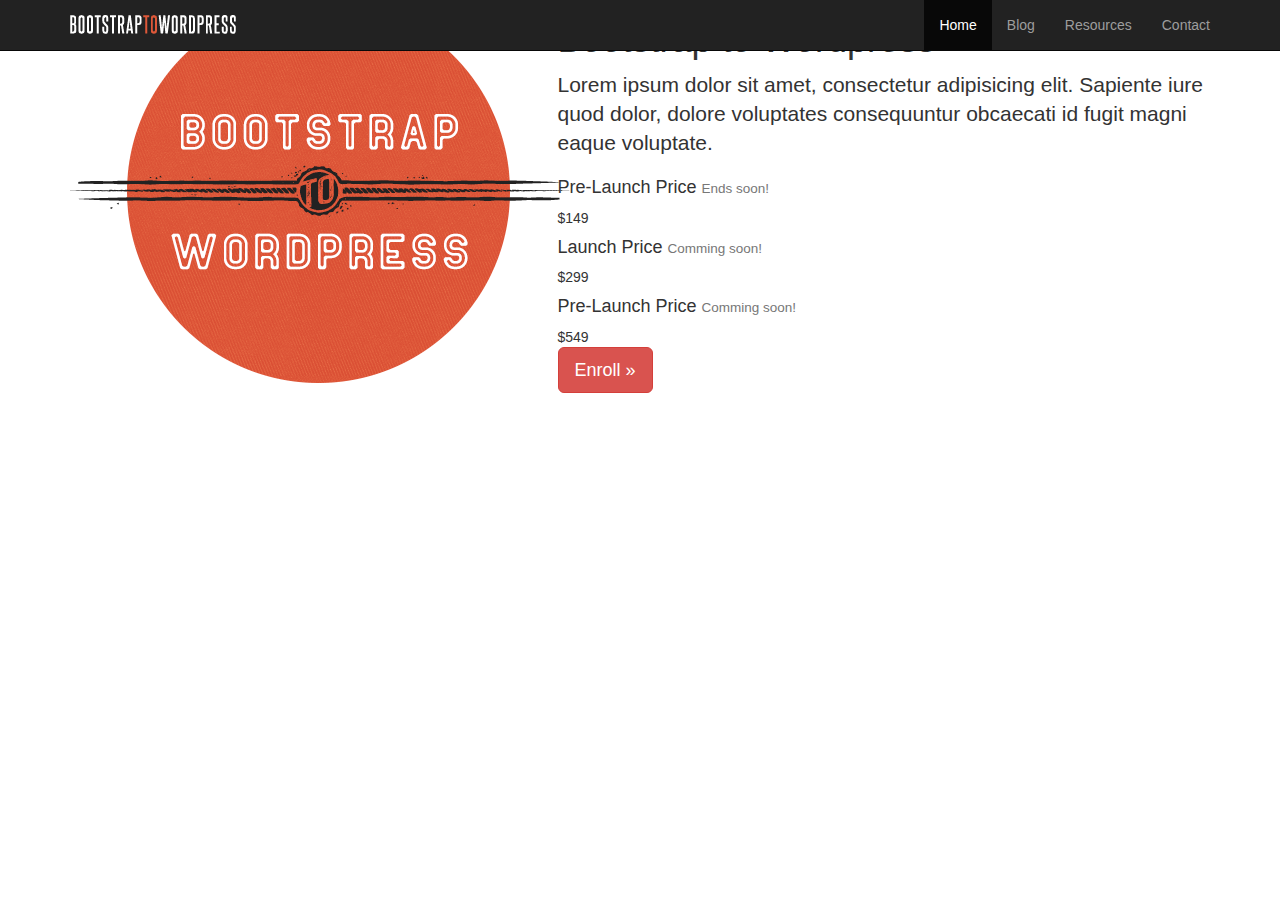
==== index.html @ 66c3378d "First Commit" ====
<!DOCTYPE html>
	<head>
		<meta http-equiv="Content-Type" content="text/html; charset=UTF-8">
		<meta name="viewport" content="width=device-width, initial-scale=1">
		<meta name="description" content="">
		<meta name="author" content="">
		<meta name="icon" href="assets/img/favicon.ico">
		<title>Bootstrap to wordpress</title>
		<link rel="stylesheet" href="assets/css/font-awesome/css/font-awesome.min.css">
		<link href="https://fonts.googleapis.com/css?family=Raleway:400,700" rel="stylesheet"> 
		<link rel="stylesheet" href="assets/css/bootstrap.min.css">
	</head>	
	<body>
		<header class="site-header" role="banner">
			<!-- NAVBAR -->
			<div class="navbar-wrapper">
				<div class="navbar navbar-inverse navbar-fixed-top" role="navigation">
					<div class="container">
						<div class="navbar-header">
							<button type="button" class="navbar-toggle" data-toggle="collapse" data-target=".navbar-collapse">
								<span class="sr-only">Toggle navigation</span>
								<span class="icon-bar"></span>
								<span class="icon-bar"></span>
								<span class="icon-bar"></span>
							</button>
							<a href="/" class="navbar-brand"><img src="assets/img/logo.png" alt="Bootstrap to WordPress"></a>
						</div>
						<div class="navbar-collapse collapse">
							<ul class="nav navbar-nav navbar-right">
								<li class="active"><a href="/">Home</a></li>
								<li><a href="/">Blog</a></li>
								<li><a href="/">Resources</a></li>
								<li><a href="/">Contact</a></li>
							</ul>
						</div>
					</div>	
				</div> 
			</div>

		</header>
		<!-- HERO -->
		<section id="hero">
			<article>
				<div class="container clearfix">
					<div class="row">
						<div class="col-sm-5">
							<img src="assets/img/logo-badge.png" alt="Bootstrap to Wordpress" class="logo">
						</div>
						<div class="col-sm-7 hero-text">
							<h1>Bootstrap to Wordpress</h1>
							<p class="lead">Lorem ipsum dolor sit amet, consectetur adipisicing elit. Sapiente iure quod dolor, dolore voluptates consequuntur obcaecati id fugit magni eaque voluptate.</p>
							<div id="price-timeline">
								<div class="price active">
									<h4>Pre-Launch Price <small>Ends soon!</small></h4>
									<span>$149</span>
								</div>	
								<div class="price">
									<h4>Launch Price <small>Comming soon!</small></h4>
									<span>$299</span>
								</div>
								<div class="price">
									<h4>Pre-Launch Price <small>Comming soon!</small></h4>
									<span>$549</span>
								</div>
							</div> <!-- PRICE TIMELINE -->
							<p><a href="/" class="btn btn-lg btn-danger" role="button">Enroll &raquo;</a></p>
						</div>
					</div>
				</div>
			</article>

		</section>

		<!-- OPT IN -->
		<section>

		</section>

		<!-- BOOST YOUR INCOME -->
		<section>

		</section>

		<!-- WHO BENEFITS -->
		<section>

		</section>

		<!-- COURSE FEATURES -->
		<section>

		</section>

		<!-- PROJECT FEATURES -->
		<section>

		</section>

		<!-- VIDEO FEATURETTE -->
		<section>

		</section>

		<!-- INSTRUCTOR -->
		<section>

		</section>

		<!-- TESTIMONIALS -->
		<section>

		</section>

		<!-- SIGN UP SECTION -->
		<section>

		</section>

		<!-- FOOTER
		 -->
		<footer>

		</footer>

		<!-- MODAL -->

		<div>
			
		</div>

		<!-- BOOTSTRAP JS -->
		<script
			  src="https://code.jquery.com/jquery-3.1.1.min.js"
			  integrity="sha256-hVVnYaiADRTO2PzUGmuLJr8BLUSjGIZsDYGmIJLv2b8="
			  crossorigin="anonymous"></script>
		<script src="/assets/js/bootstrap.min.js"></script>

	</body>
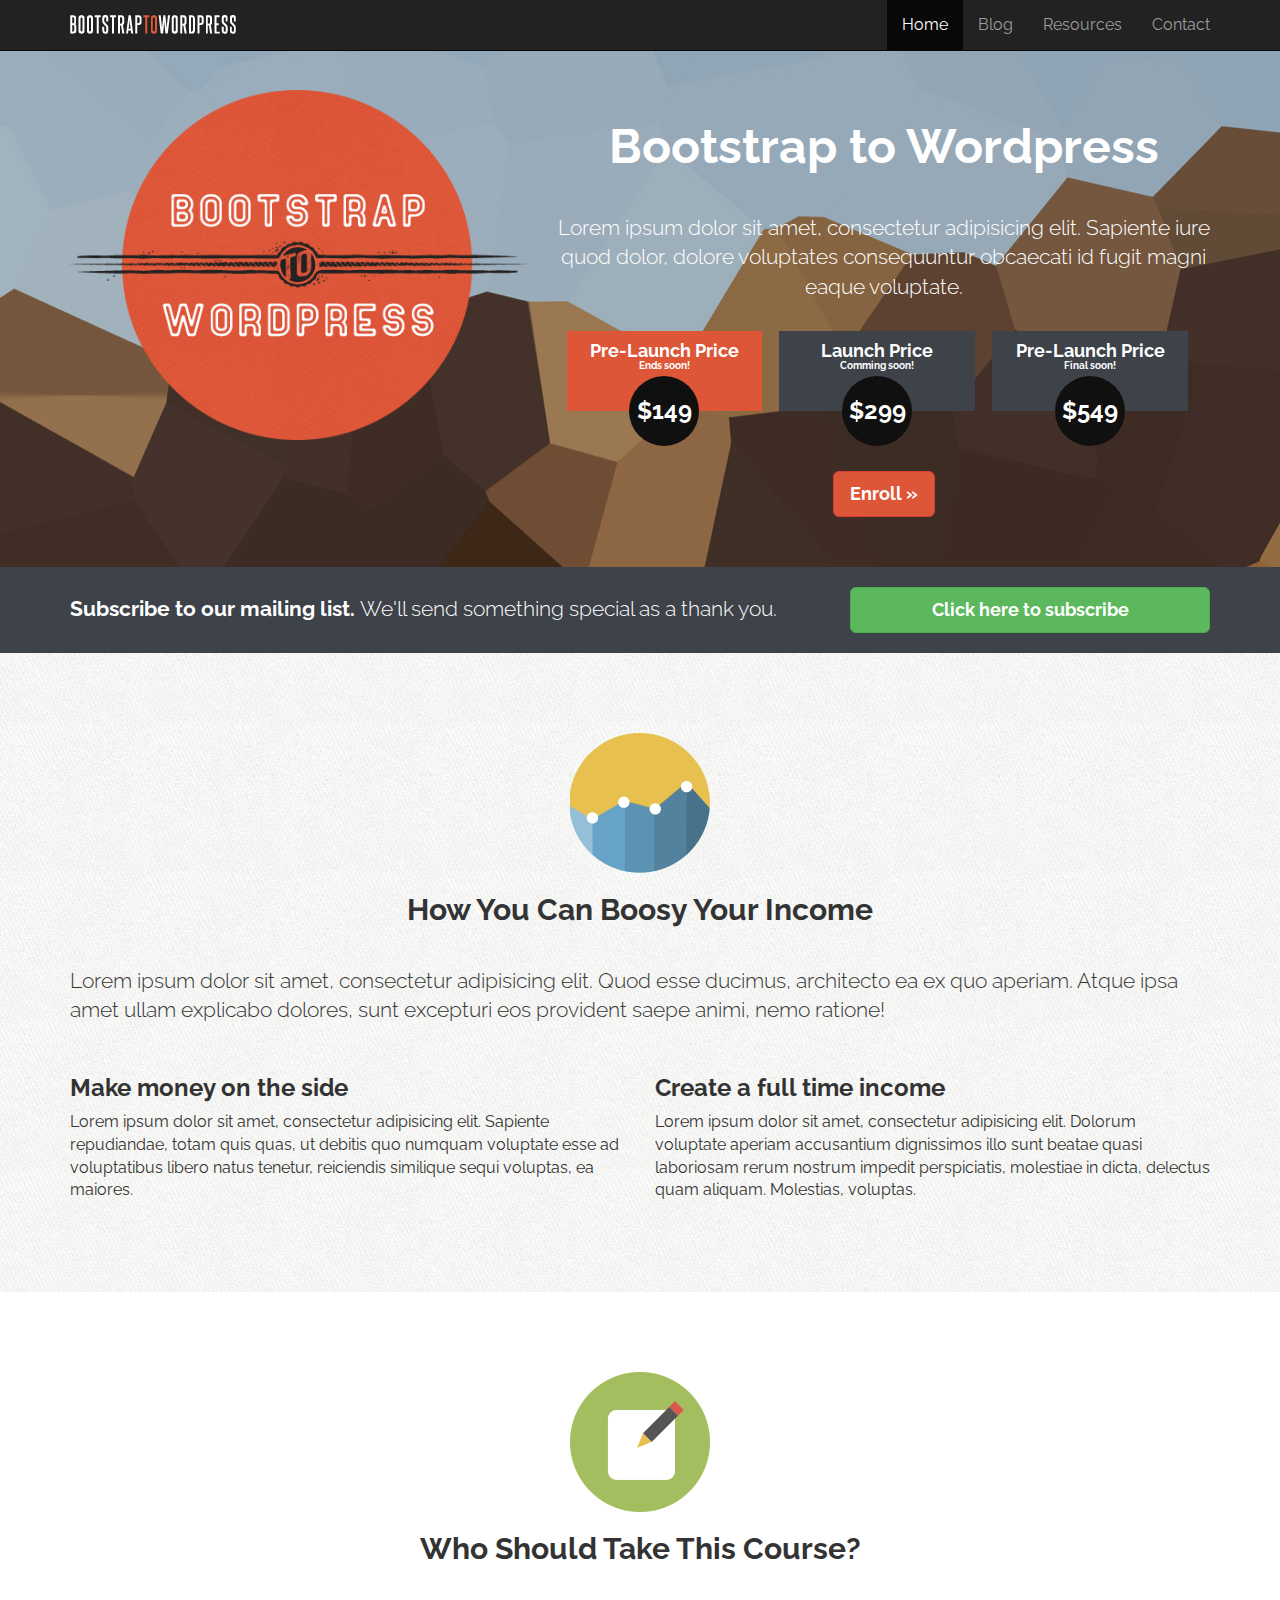
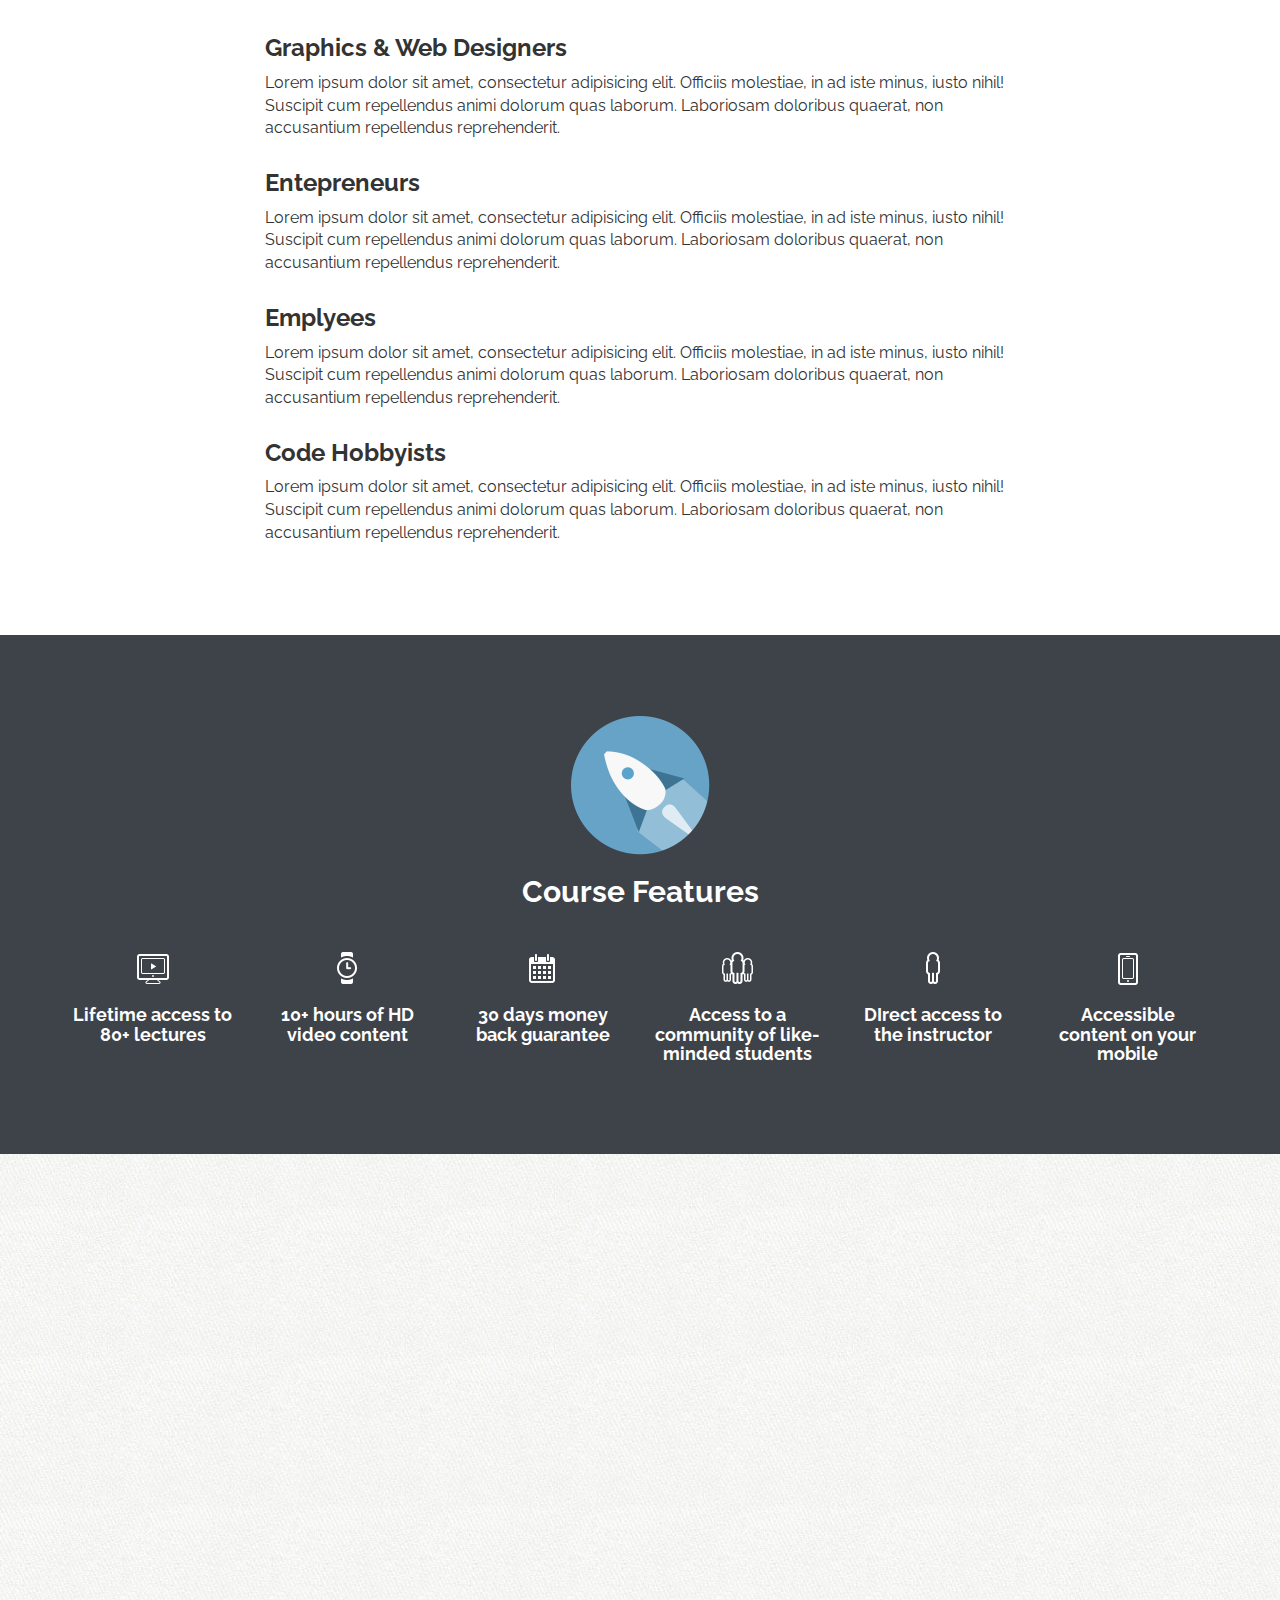
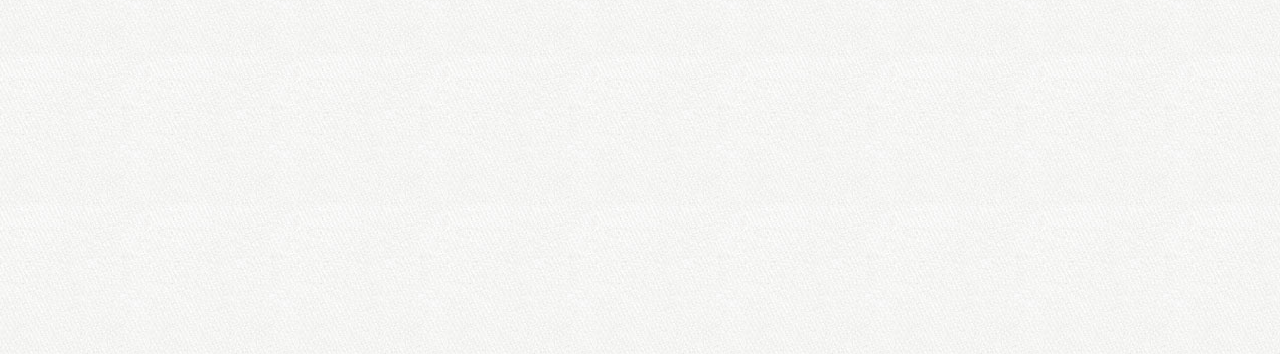
==== commit 55aea2d7: "initial commit" ====
--- a/index.html
+++ b/index.html
@@ -9,6 +9,7 @@
 		<link rel="stylesheet" href="assets/css/font-awesome/css/font-awesome.min.css">
 		<link href="https://fonts.googleapis.com/css?family=Raleway:400,700" rel="stylesheet"> 
 		<link rel="stylesheet" href="assets/css/bootstrap.min.css">
+		<link rel="stylesheet" href="assets/css/styles.css">
 	</head>	
 	<body>
 		<header class="site-header" role="banner">
@@ -39,7 +40,7 @@
 
 		</header>
 		<!-- HERO -->
-		<section id="hero">
+		<section id="hero" data-type="background" data-speed="5">
 			<article>
 				<div class="container clearfix">
 					<div class="row">
@@ -59,7 +60,7 @@
 									<span>$299</span>
 								</div>
 								<div class="price">
-									<h4>Pre-Launch Price <small>Comming soon!</small></h4>
+									<h4>Pre-Launch Price <small>Final soon!</small></h4>
 									<span>$549</span>
 								</div>
 							</div> <!-- PRICE TIMELINE -->
@@ -72,23 +73,101 @@
 		</section>
 
 		<!-- OPT IN -->
-		<section>
-
+		<section id="optin">
+			<div class="container">
+				<div class="row">
+					<div class="col-sm-8">
+						<p class="lead"><strong>Subscribe to our mailing list. </strong>We'll send something special as a thank you.</p>
+					</div>
+					<div class="col-sm-4">
+						<button class="btn btn-success btn-lg btn-block" data-toggle="modal" data-target="#myModal">Click here to subscribe</button>
+					</div>
+				</div>
+			</div>
 		</section>
 
 		<!-- BOOST YOUR INCOME -->
-		<section>
-
+		<section id="boost-income">
+			<div class="container">
+				<div class="section-header">
+					<img src="/assets/img/icon-boost.png" alt="Chart">
+					<h2>How You Can Boosy Your Income</h2>
+				</div> <!-- end of section header -->
+				<p class="lead">Lorem ipsum dolor sit amet, consectetur adipisicing elit. Quod esse ducimus, architecto ea ex quo aperiam. Atque ipsa amet ullam explicabo dolores, sunt excepturi eos provident saepe animi, nemo ratione!</p>
+				<div class="row">
+					<div class="col-sm-6">
+						<h3>Make money on the side</h3>
+						<p>Lorem ipsum dolor sit amet, consectetur adipisicing elit. Sapiente repudiandae, totam quis quas, ut debitis quo numquam voluptate esse ad voluptatibus libero natus tenetur, reiciendis similique sequi voluptas, ea maiores.</p>
+					</div>
+					<div class="col-sm-6">
+						<h3>Create a full time income</h3>
+						<p>Lorem ipsum dolor sit amet, consectetur adipisicing elit. Dolorum voluptate aperiam accusantium dignissimos illo sunt beatae quasi laboriosam rerum nostrum impedit perspiciatis, molestiae in dicta, delectus quam aliquam. Molestias, voluptas.</p>
+					</div>
+				</div>
+			</div> <!-- end of container -->
 		</section>
 
 		<!-- WHO BENEFITS -->
-		<section>
-
+		<section id="who-benefits">
+			<div class="container">
+				<div class="section-header">
+					<img src="/assets/img/icon-pad.png" alt="Pad and pencil">
+					<h2>Who Should Take This Course?</h2>
+				</div> <!-- section header -->
+				<div class="row">
+					<div class="col-sm-8 col-sm-offset-2">
+						<h3>Graphics &amp; Web Designers</h3>
+						<p>Lorem ipsum dolor sit amet, consectetur adipisicing elit. Officiis molestiae, in ad iste minus, iusto nihil! Suscipit cum repellendus animi dolorum quas laborum. Laboriosam doloribus quaerat, non accusantium repellendus reprehenderit.</p>
+
+						<h3>Entepreneurs</h3>
+						<p>Lorem ipsum dolor sit amet, consectetur adipisicing elit. Officiis molestiae, in ad iste minus, iusto nihil! Suscipit cum repellendus animi dolorum quas laborum. Laboriosam doloribus quaerat, non accusantium repellendus reprehenderit.</p>
+
+						<h3>Emplyees</h3>
+						<p>Lorem ipsum dolor sit amet, consectetur adipisicing elit. Officiis molestiae, in ad iste minus, iusto nihil! Suscipit cum repellendus animi dolorum quas laborum. Laboriosam doloribus quaerat, non accusantium repellendus reprehenderit.</p>
+
+						<h3>Code Hobbyists</h3>
+						<p>Lorem ipsum dolor sit amet, consectetur adipisicing elit. Officiis molestiae, in ad iste minus, iusto nihil! Suscipit cum repellendus animi dolorum quas laborum. Laboriosam doloribus quaerat, non accusantium repellendus reprehenderit.</p>
+					</div>
+				</div>
+
+			</div>
 		</section>
 
 		<!-- COURSE FEATURES -->
-		<section>
-
+		<section id="course-features">
+			<div class="container">
+				<div class="section-header">
+					<img src="/assets/img/icon-rocket.png" alt="Rocket">
+					<h2>Course Features</h2>
+				</div> <!-- end of section header -->
+				<div class="row">
+					<div class="col-sm-2">
+						<i class="ci ci-computer"></i>
+						<h4>Lifetime access to 80+ lectures</h4>
+					</div>
+					<div class="col-sm-2">
+						<i class="ci ci-watch"></i>
+						<h4>10+ hours of HD video content</h4>
+					</div>
+					<div class="col-sm-2">
+						<i class="ci ci-calendar"></i>
+						<h4>30 days money back guarantee</h4>
+					</div>
+					<div class="col-sm-2">
+						<i class="ci ci-community"></i>
+						<h4>Access to a community of like-minded students</h4>
+					</div>
+					<div class="col-sm-2">
+						<i class="ci ci-instructor"></i>
+						<h4>DIrect access to the instructor</h4>
+					</div>
+					<div class="col-sm-2">
+						<i class="ci ci-device"></i>
+						<h4>Accessible content on your mobile</h4>
+					</div>
+				</div>
+			</div>
+			
 		</section>
 
 		<!-- PROJECT FEATURES -->
@@ -124,7 +203,27 @@
 
 		<!-- MODAL -->
 
-		<div>
+		<div class="modal fade" id="myModal">
+			<div class="modal-dialog">
+				<div class="modal-content">
+					<div class="modal-header">
+						<button class="close" type="button" data-dismiss="modal"><span aria-hidden="true">&times;</span><span class="sr-only">Close</span></button>
+						<h4 class="modal-title" id="myModalLabel"><i class="fa fa-envelope"></i> Subscribe to our Mailing List</h4>
+					</div>
+					<div class="modal-body">
+						<p>Lorem ipsum dolor sit amet, consectetur adipisicing elit. Suscipit, sapiente est nulla libero, explicabo tenetur omnis nihil voluptate molestiae recusandae culpa voluptas maxime quae reiciendis tempora! <em>Est dolor et optio.</em></p>
+						<form role="form" class="form-inline">
+							<div class="form-group">
+								<label for="subscribe-name" class="sr-only">Your first name</label>
+								<input type="text" class="form-control" id="subscribe-name" placeholder="Your first name">
+								<label for="subscribe-email" class="sr-only">Your email address</label>
+								<input type="text" class="form-control" id="subscribe-name" placeholder="Your email address">
+							</div>
+							<input type="submit" class="btn btn-danger" value="S  ubscribe!">
+						</form>
+					</div>
+				</div>
+			</div>
 			
 		</div>
 
@@ -134,5 +233,6 @@
 			  integrity="sha256-hVVnYaiADRTO2PzUGmuLJr8BLUSjGIZsDYGmIJLv2b8="
 			  crossorigin="anonymous"></script>
 		<script src="/assets/js/bootstrap.min.js"></script>
+		<script src="/assets/js/main.js"></script>
 
 	</body>--- a/assets/css/styles.css
+++ b/assets/css/styles.css
@@ -0,0 +1,132 @@
+body {
+  margin-top: 50px;
+  font-family: 'Raleway', Helvetica, sans-serif;
+  font-size: 16px;
+  background: url("/assets/img/tile.jpg") top left repeat;
+  -webkit-font-smoothing: antialiased;
+  text-rendering: optimizelegibility; }
+
+h1, h2, h3, h4, h5, h6 {
+  font-weight: bold; }
+
+h1 {
+  font-size: 3em; }
+
+h1, h2 {
+  margin: 0 0 40px; }
+
+h3 {
+  margin: 20px 0; }
+
+h4 {
+  font-size: 18px; }
+
+button, input, .btn, a.btn {
+  -webkit-font-smoothing: antialiased;
+  text-rendering: optimizelegibility;
+  color: #fff; }
+
+.btn {
+  font-weight: bold; }
+
+.btn-danger {
+  background-color: #dd5638;
+  border-collapse: #d95131; }
+
+img {
+  max-width: 100%; }
+
+#hero {
+  background: url("/assets/img/hero-bg.jpg") 50% 0 repeat fixed;
+  min-height: 500px;
+  padding: 40px 0;
+  color: #fff; }
+  #hero .hero-text {
+    margin-top: 30px; }
+  #hero article {
+    text-align: center; }
+
+#price-timeline {
+  margin: 30px 0 60px;
+  text-align: center; }
+  #price-timeline h4 {
+    margin: 0 0 10px; }
+    #price-timeline h4 small {
+      color: #fff;
+      font-weight: bold;
+      display: block;
+      font-size: 10px; }
+  #price-timeline .price {
+    display: inline-block;
+    margin: 0 2% 0 0;
+    width: 30%;
+    background: #3e4249;
+    padding: 10px 20px 30px;
+    position: relative;
+    vertical-align: top; }
+    #price-timeline .price span {
+      background: #101010;
+      display: block;
+      height: 70px;
+      width: 70px;
+      border-radius: 100%;
+      text-align: center;
+      line-height: 70px;
+      font-weight: bold;
+      font-size: 24px;
+      position: absolute;
+      bottom: -35px;
+      left: 50%;
+      margin-left: -35px; }
+  #price-timeline .price.active {
+    background: #dd5638; }
+
+section {
+  padding: 80px 0; }
+  section h2 {
+    margin: 20px 0 40px; }
+  section h3 {
+    margin: 30px 0 10px; }
+
+.section-header {
+  text-align: center; }
+
+#optin {
+  background: #3e4249;
+  padding: 20px 0;
+  color: #fff;
+  font-size: 1.2em; }
+  #optin p {
+    margin: 7px 0 0 0; }
+
+#who-benefits {
+  background: #fff; }
+
+#course-features {
+  background: #3e4249;
+  color: #fff;
+  text-align: center; }
+
+i.ci {
+  display: inline-block;
+  height: 40px;
+  width: 40px;
+  background: url("/assets/img/icon-sprite.png") no-repeat; }
+
+.ci.ci-computer {
+  background-position: 0 0; }
+
+.ci.ci-watch {
+  background-position: -40px 0; }
+
+.ci.ci-calendar {
+  background-position: -80px 0; }
+
+.ci.ci-community {
+  background-position: -120px 0; }
+
+.ci.ci-instructor {
+  background-position: -160px 0; }
+
+.ci.ci-device {
+  background-position: -200px 0; }
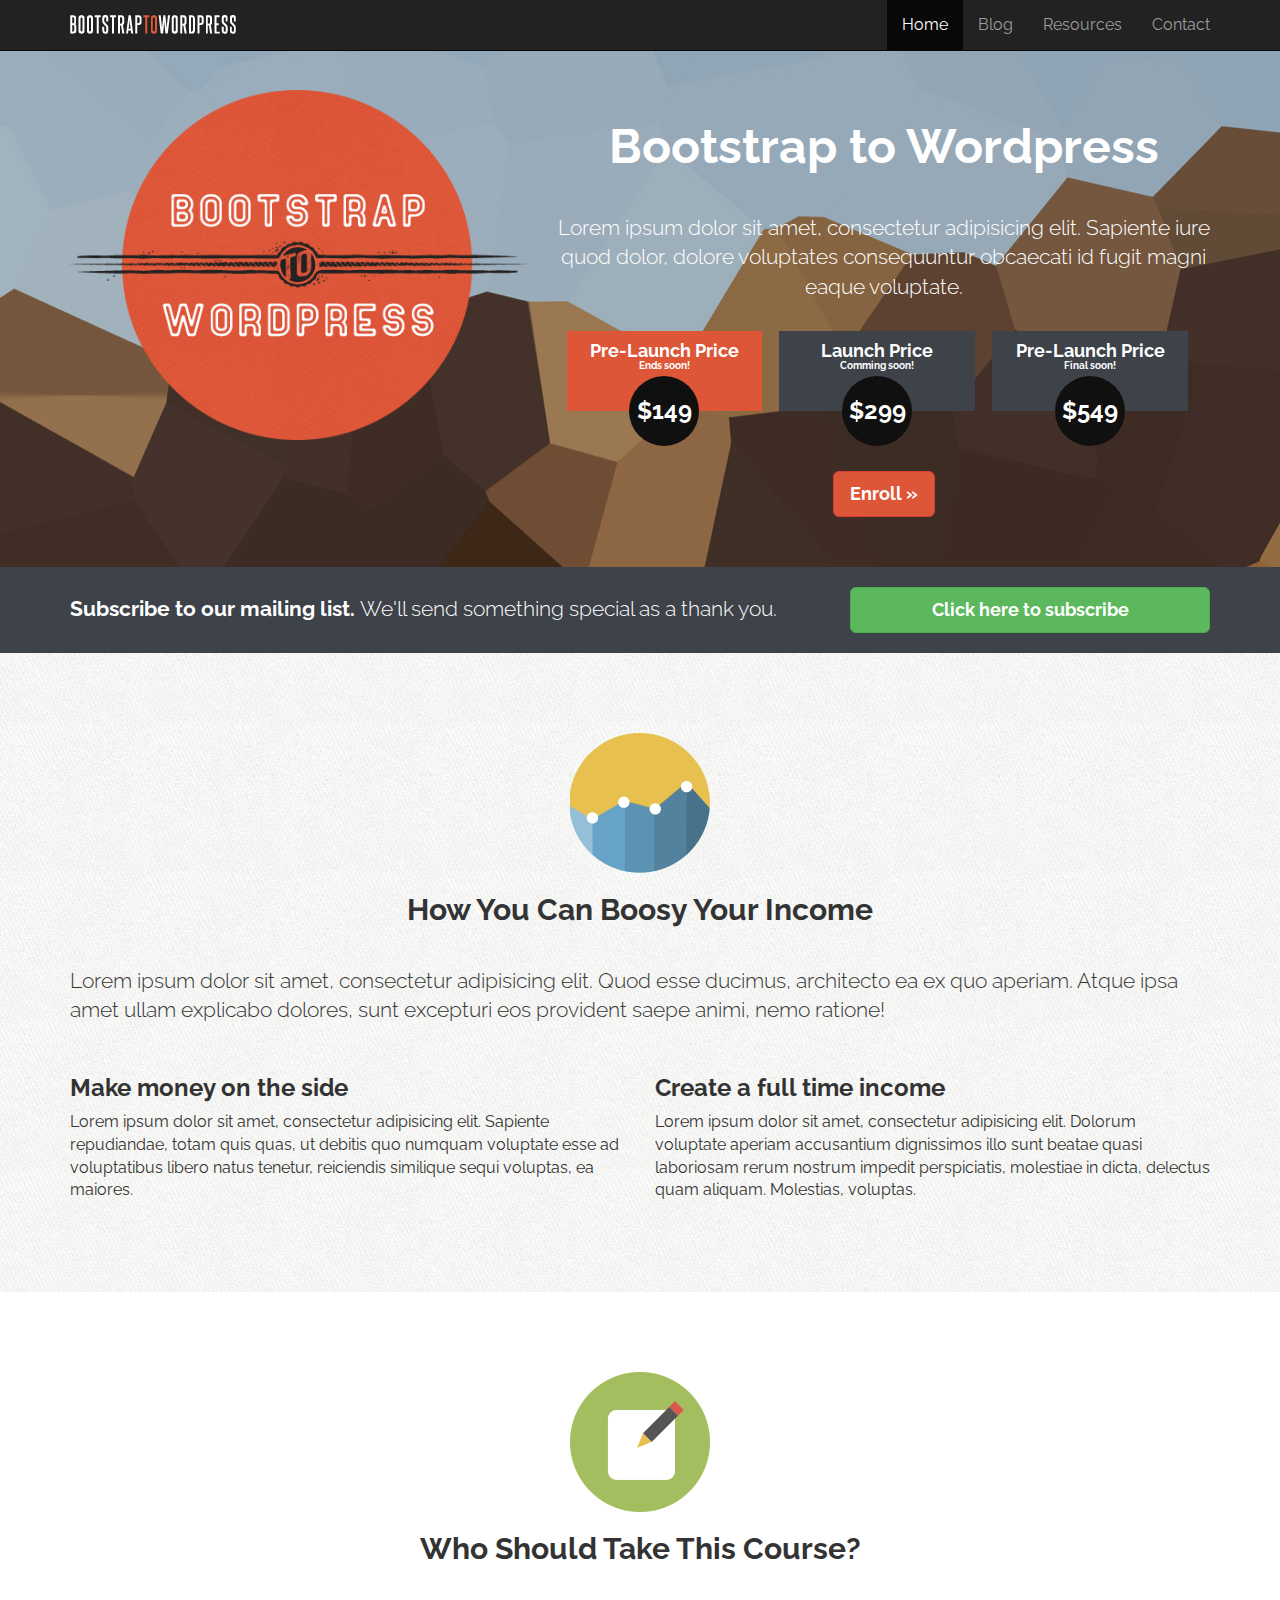
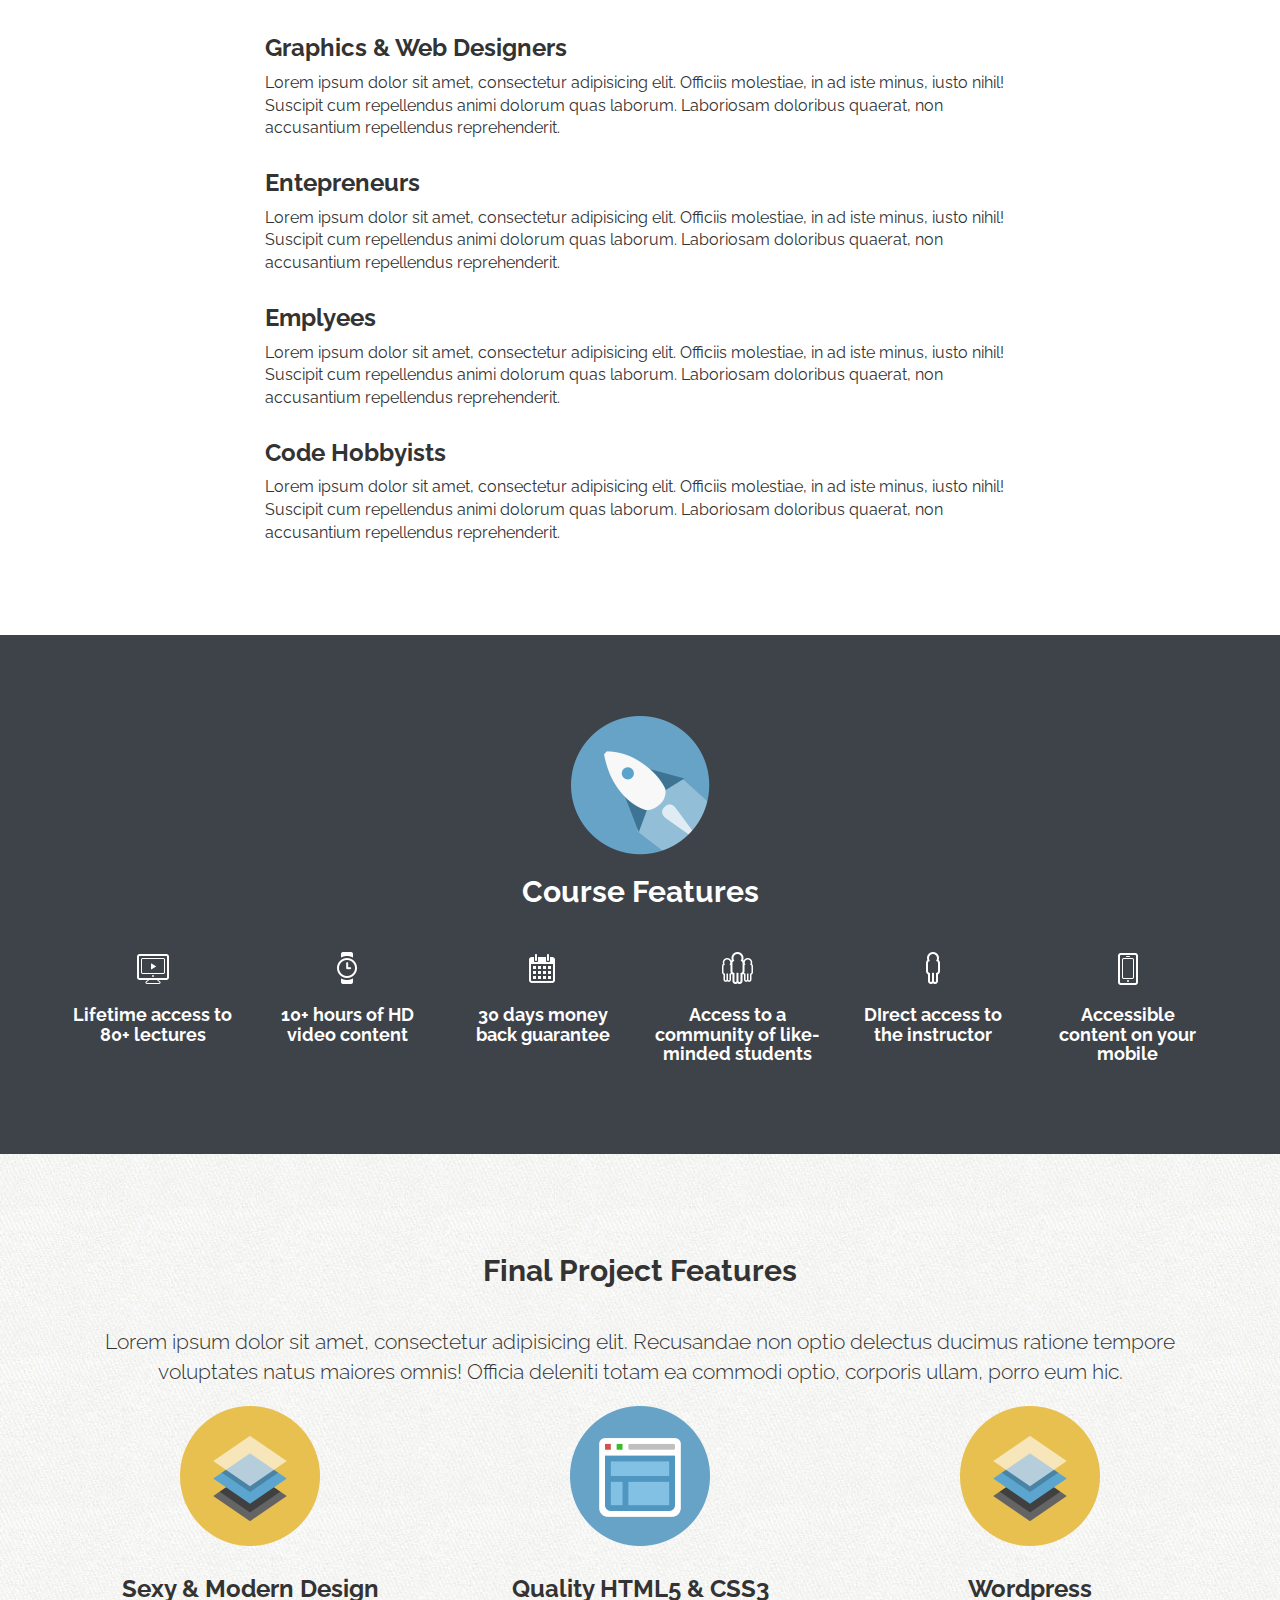
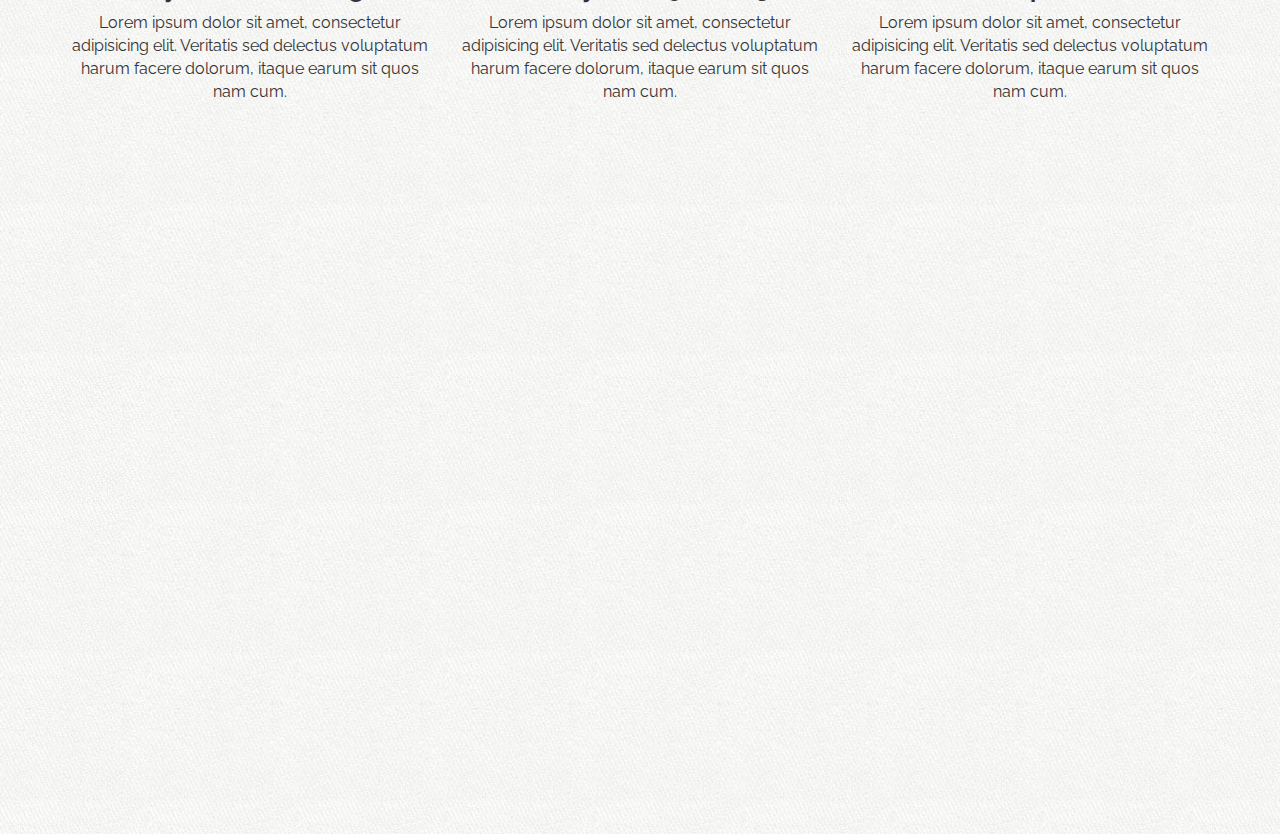
==== commit 2afabf41: "Initial commit" ====
--- a/index.html
+++ b/index.html
@@ -171,7 +171,28 @@
 		</section>
 
 		<!-- PROJECT FEATURES -->
-		<section>
+		<section id="project-features" class="text-center">
+			<div class="container">
+				<h2>Final Project Features</h2>
+				<p class="lead">Lorem ipsum dolor sit amet, consectetur adipisicing elit. Recusandae non optio delectus ducimus ratione tempore voluptates natus maiores omnis! Officia deleniti totam ea commodi optio, corporis ullam, porro eum hic.</p>
+				<div class="row">
+					<div class="col-sm-4">
+						<img src="/assets/img/icon-design.png" alt="Design">
+						<h3>Sexy &amp; Modern Design</h3>
+						<p>Lorem ipsum dolor sit amet, consectetur adipisicing elit. Veritatis sed delectus voluptatum harum facere dolorum, itaque earum sit quos nam cum.</p>
+					</div>
+					<div class="col-sm-4">
+						<img src="/assets/img/icon-code.png" alt="Design">
+						<h3>Quality HTML5 &amp; CSS3 </h3>
+						<p>Lorem ipsum dolor sit amet, consectetur adipisicing elit. Veritatis sed delectus voluptatum harum facere dolorum, itaque earum sit quos nam cum.</p>
+					</div>
+					<div class="col-sm-4">
+						<img src="/assets/img/icon-design.png" alt="Design">
+						<h3>Wordpress</h3>
+						<p>Lorem ipsum dolor sit amet, consectetur adipisicing elit. Veritatis sed delectus voluptatum harum facere dolorum, itaque earum sit quos nam cum.</p>
+					</div>
+				</div>
+			</div> <!-- end of container -->
 
 		</section>
 
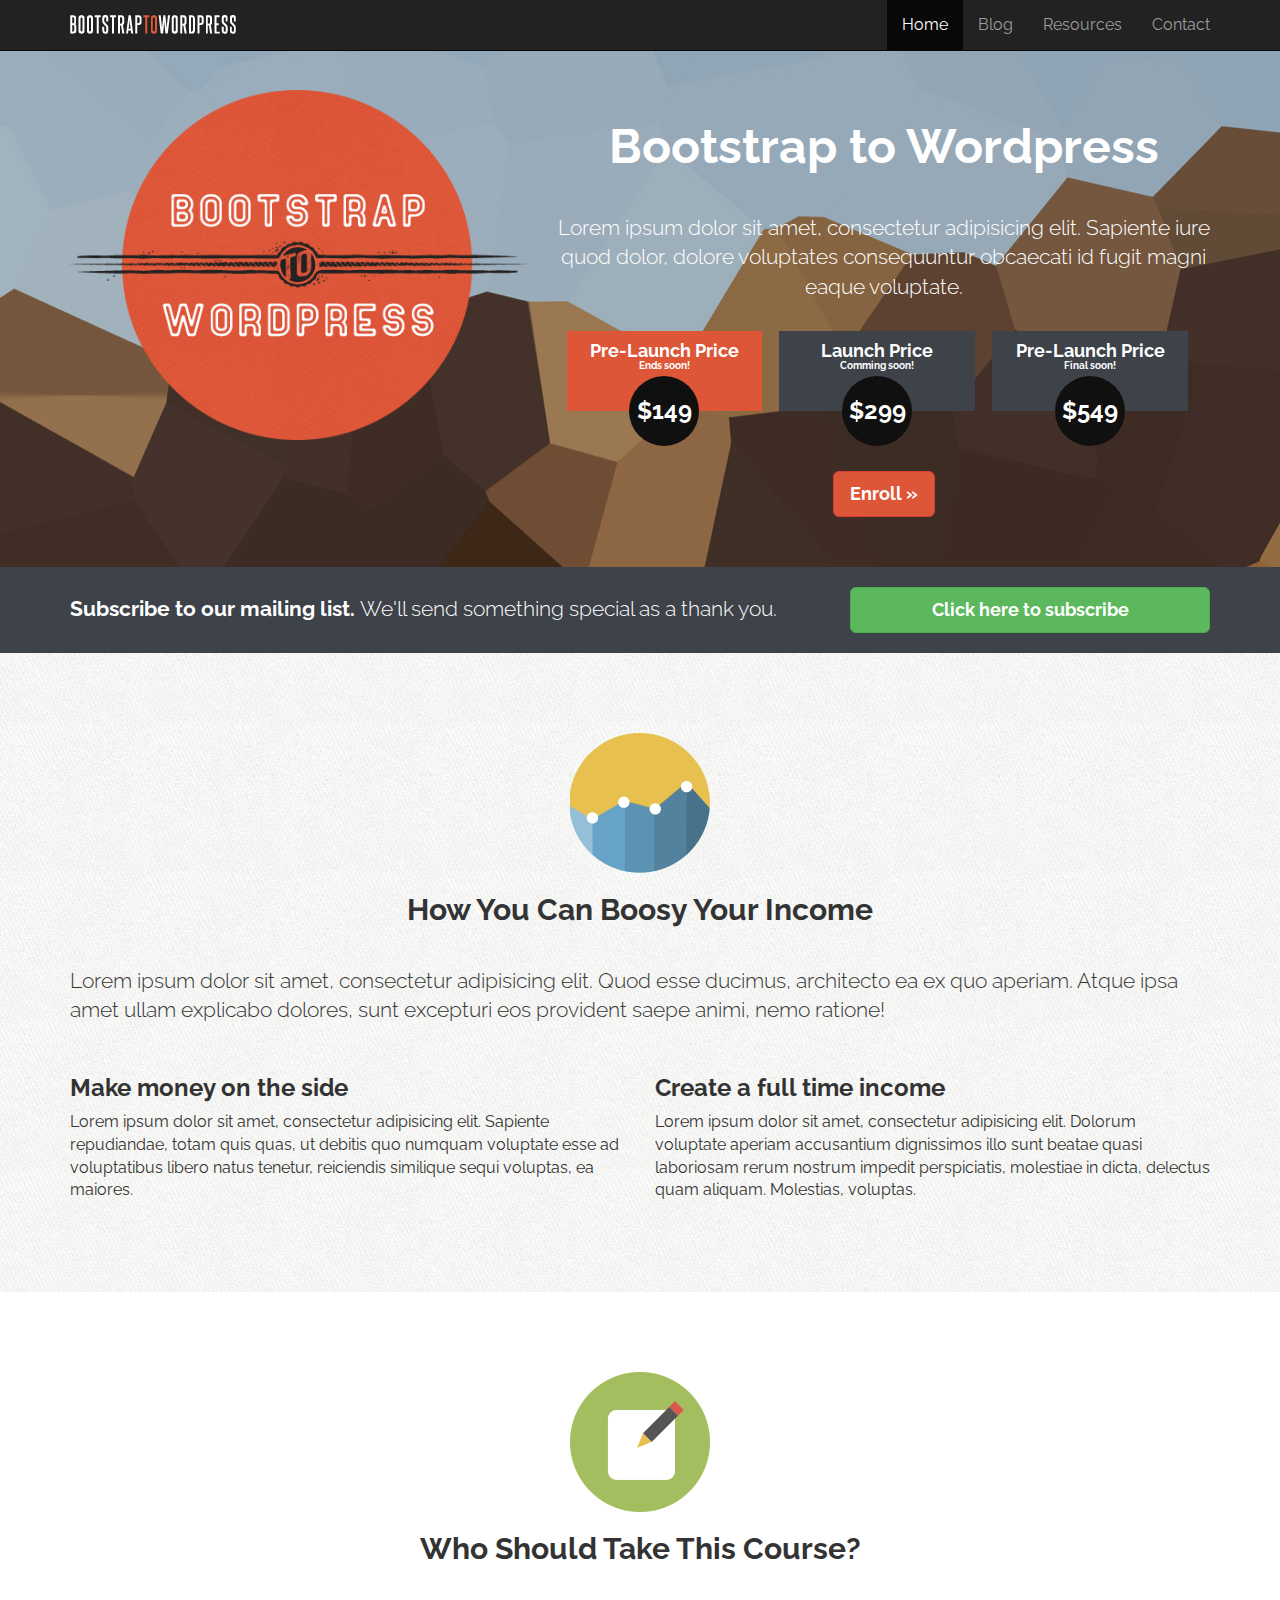
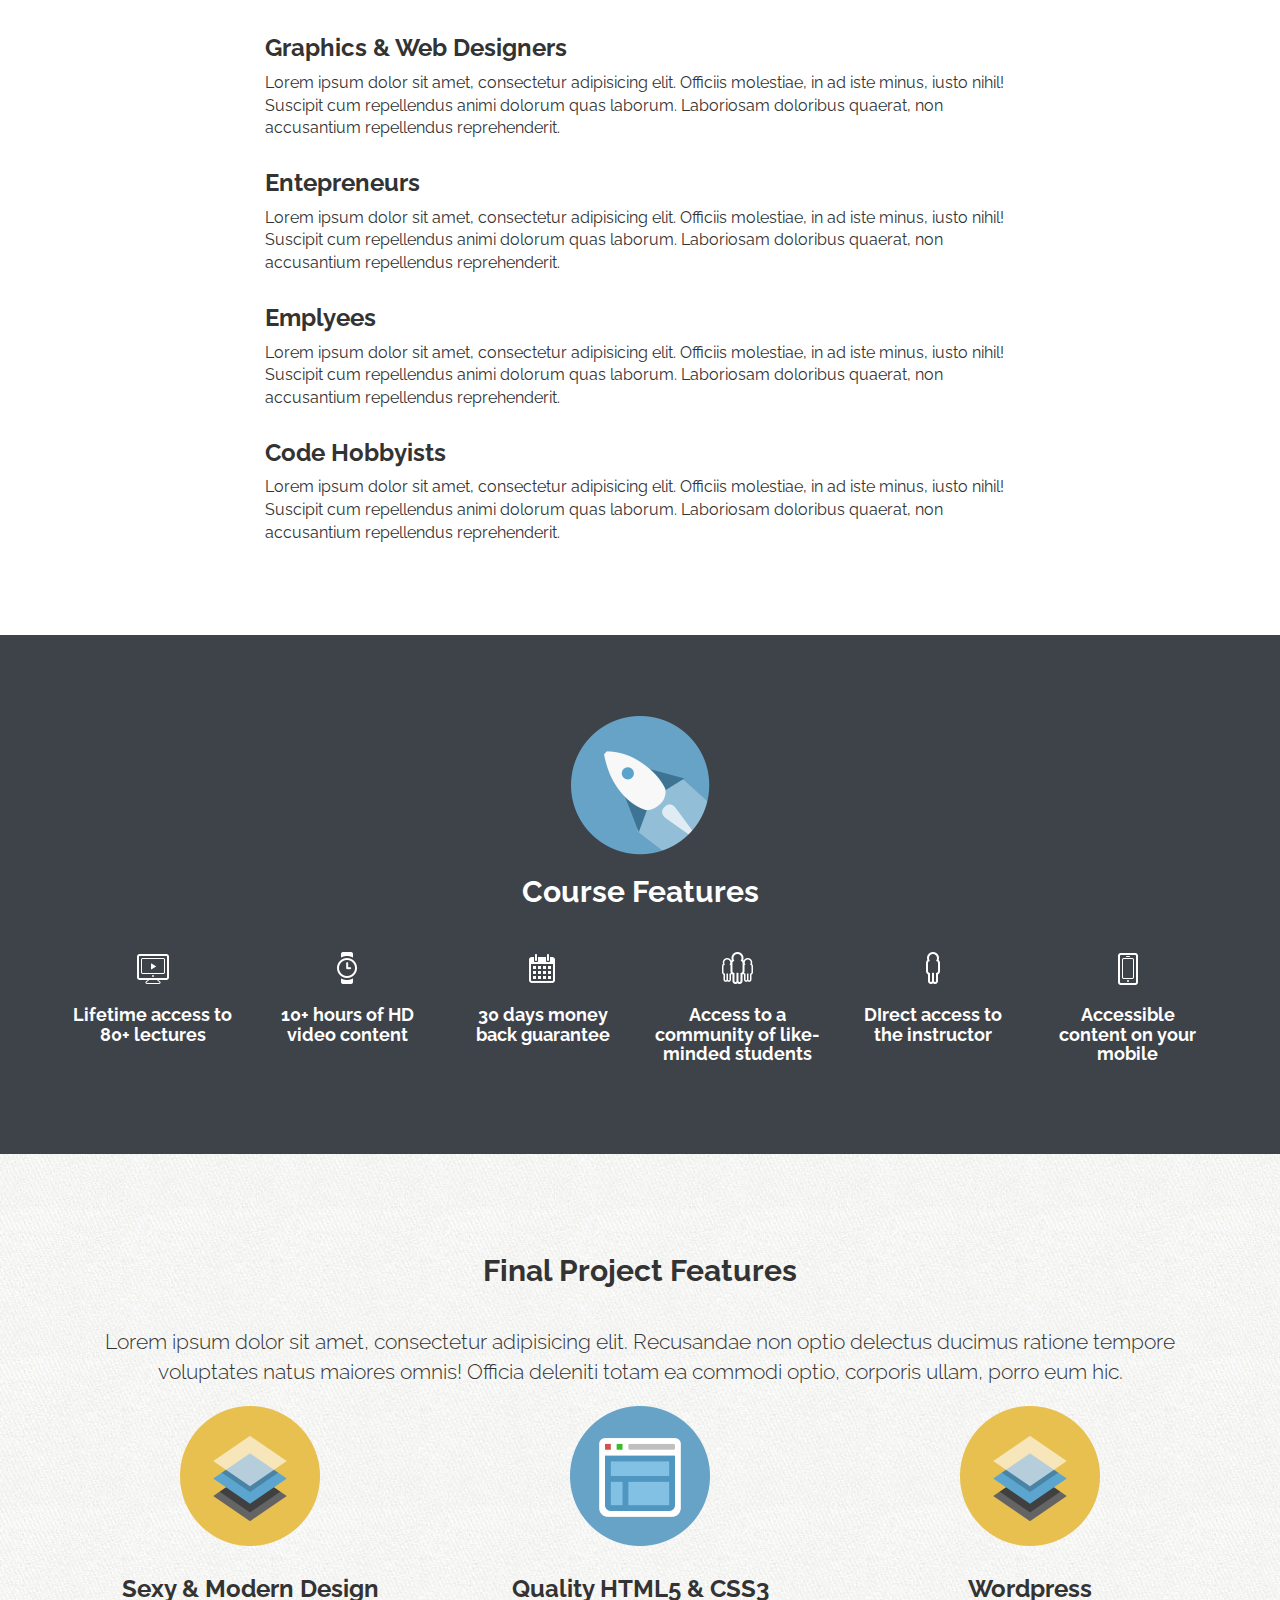
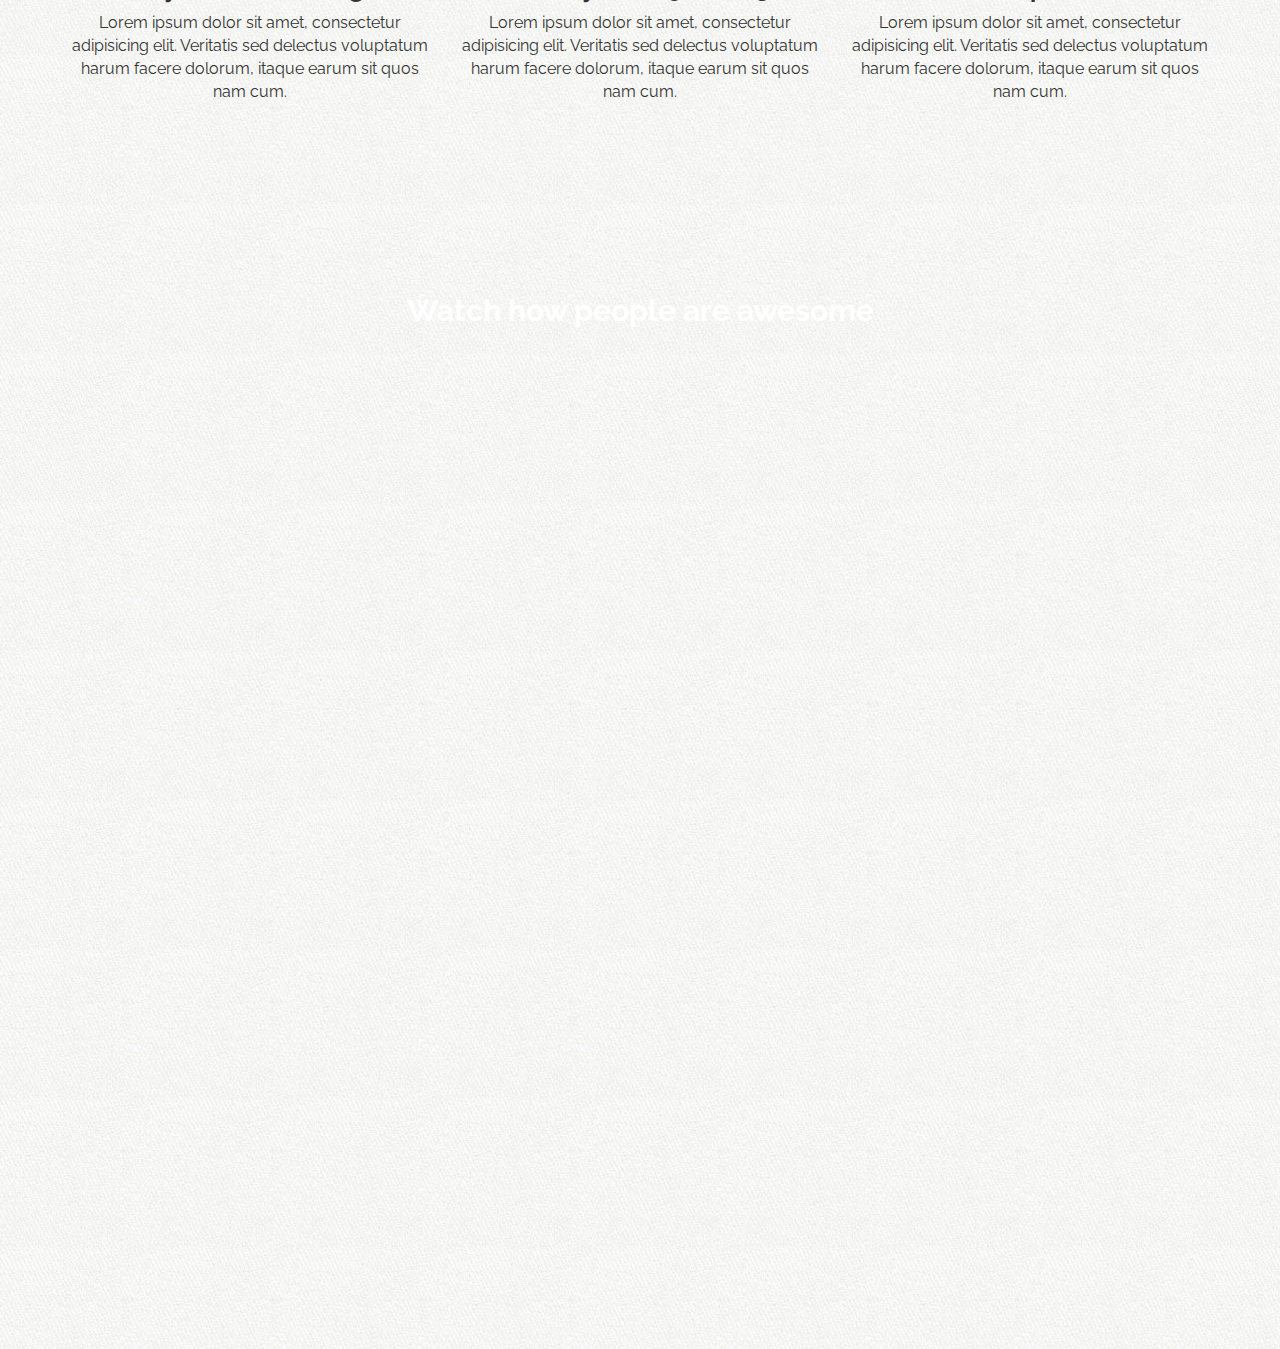
==== commit a8aa3a01: "Initial commit" ====
--- a/index.html
+++ b/index.html
@@ -197,8 +197,16 @@
 		</section>
 
 		<!-- VIDEO FEATURETTE -->
-		<section>
-
+		<section id="featurette">
+			<div class="container">
+				<div class="row">
+					<div class="col-sm-8 col-sm-offset-2">
+						<h2>Watch how people are awesome</h2>
+						<iframe width="100%" height="415" src="https://www.youtube.com/embed/RKm_nUtzuDE" frameborder="0" allowfullscreen></iframe>
+					</div>
+				</div>
+			</div>
+			
 		</section>
 
 		<!-- INSTRUCTOR -->
--- a/assets/css/styles.css
+++ b/assets/css/styles.css
@@ -107,6 +107,12 @@
   color: #fff;
   text-align: center; }
 
+#featurette {
+  background: url("/assets/img/stuff-bg.jpg") 50% 100% repeat fixed;
+  background-size: cover;
+  text-align: center;
+  color: #fff; }
+
 i.ci {
   display: inline-block;
   height: 40px;
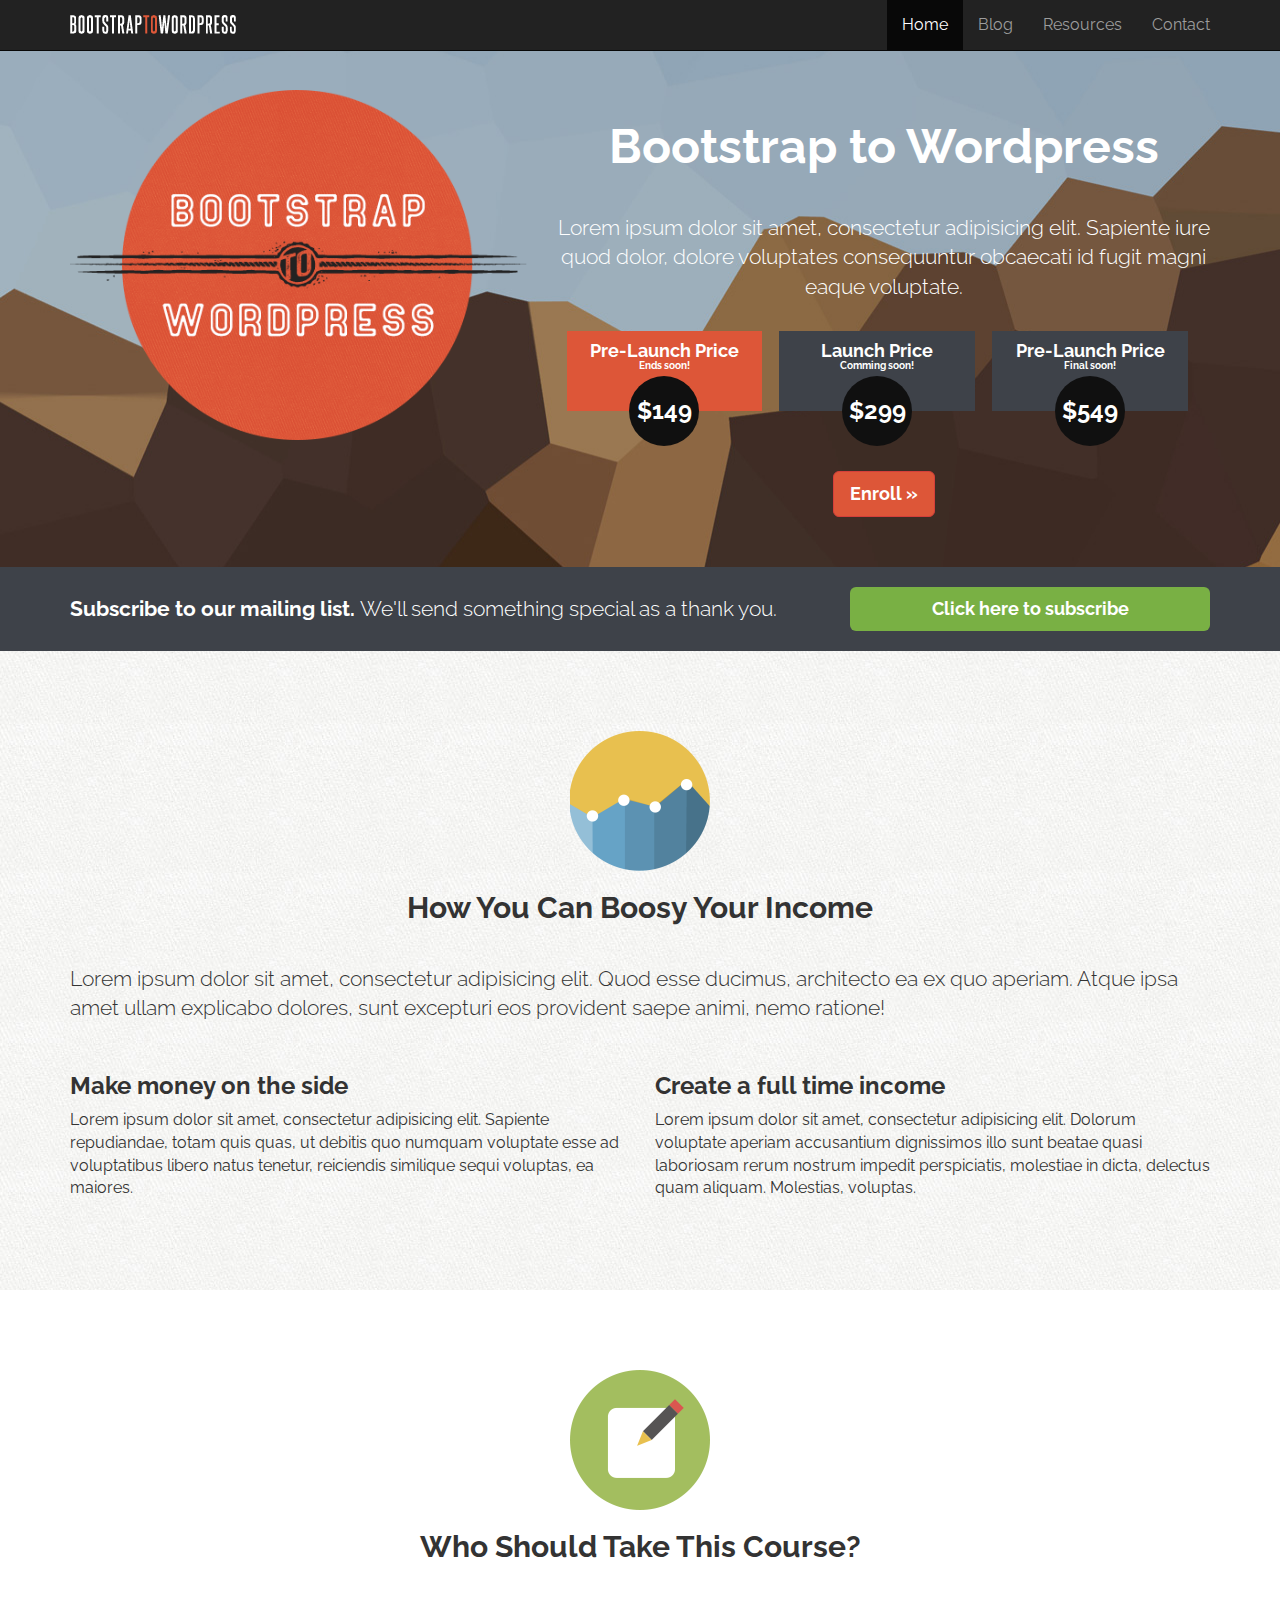
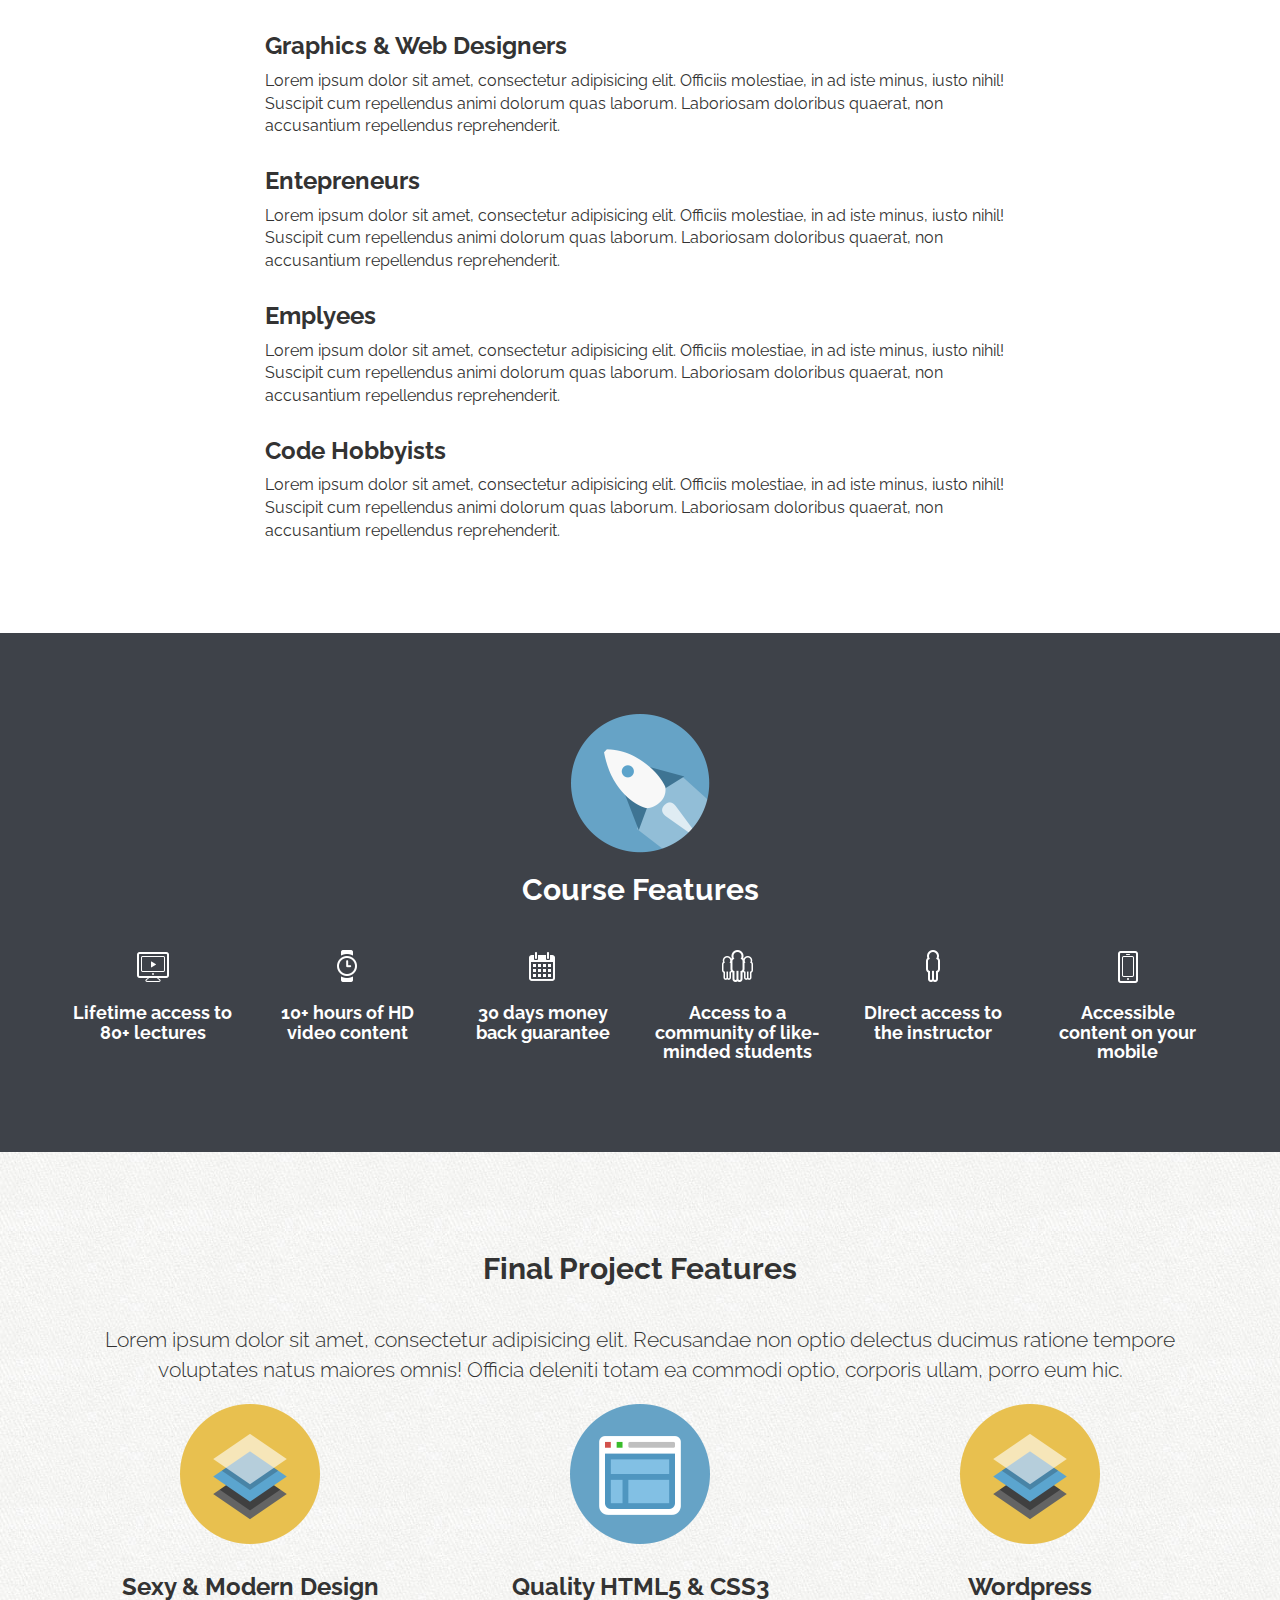
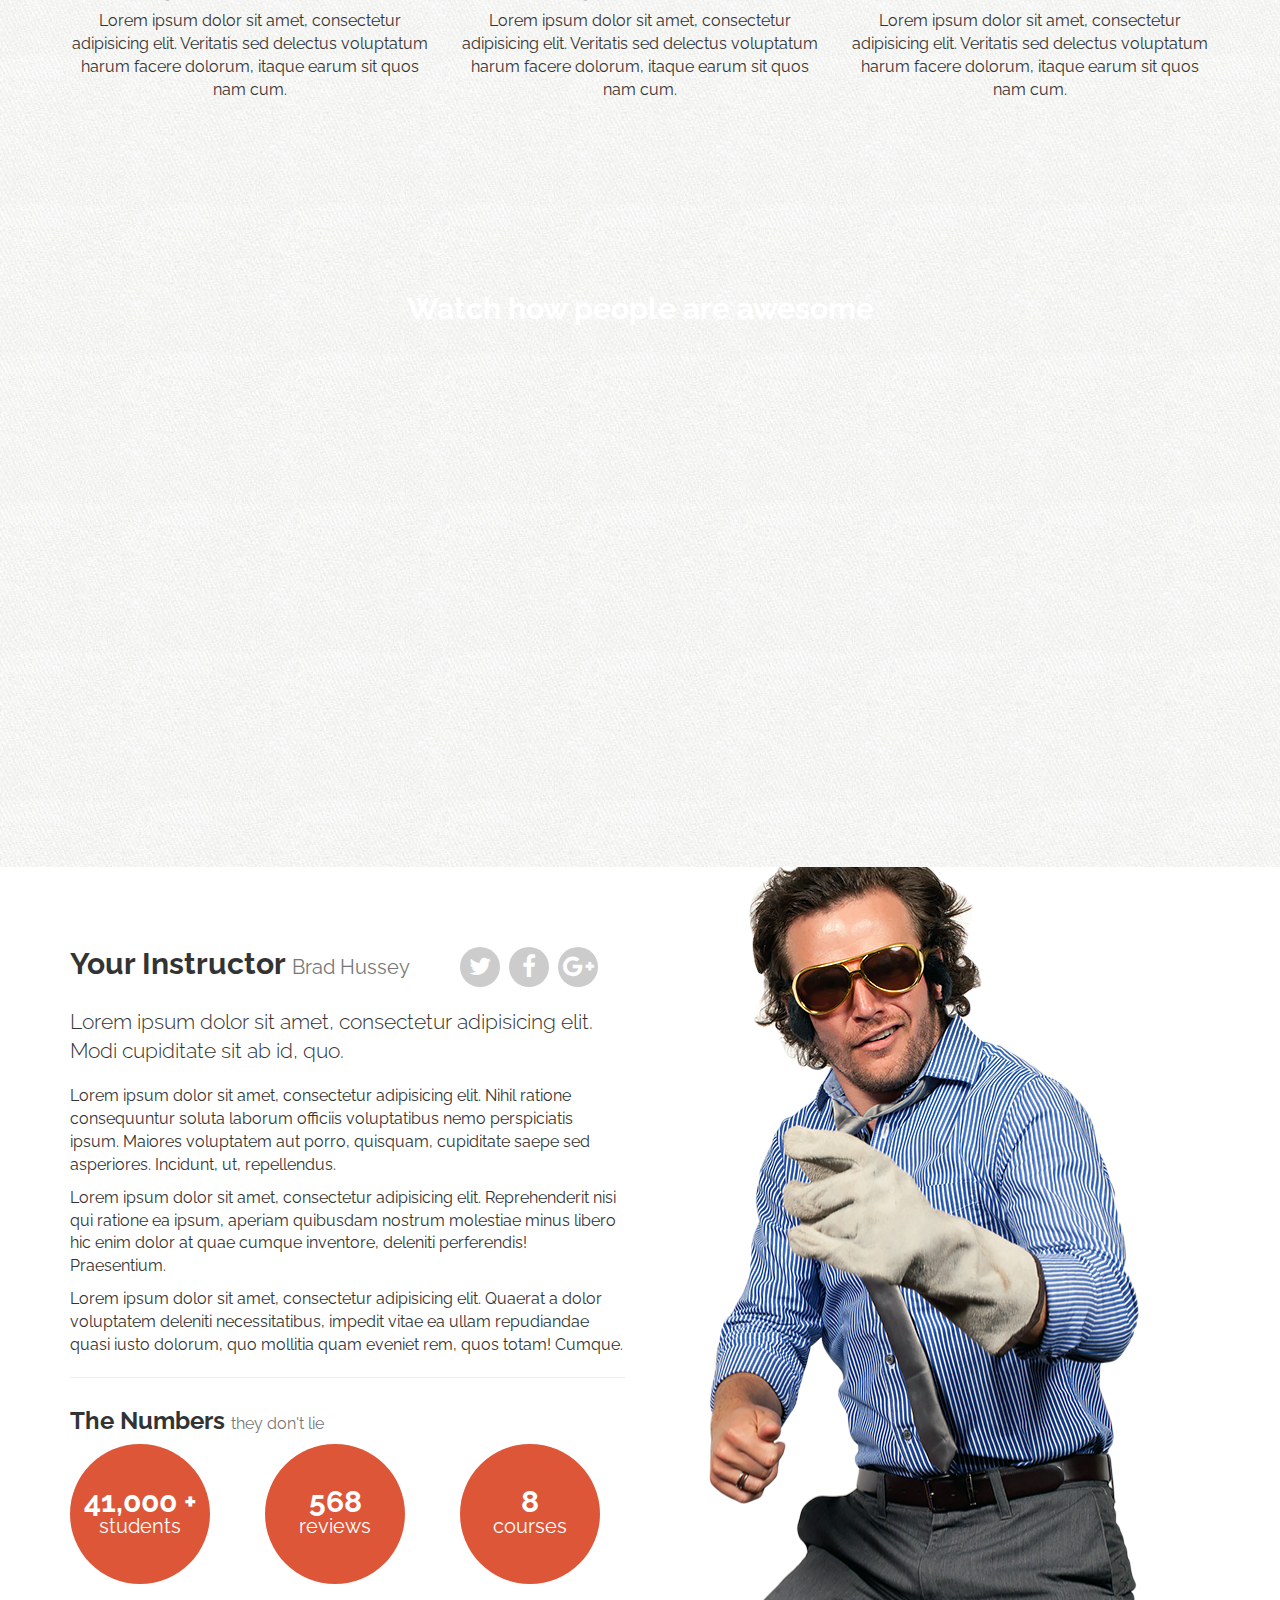
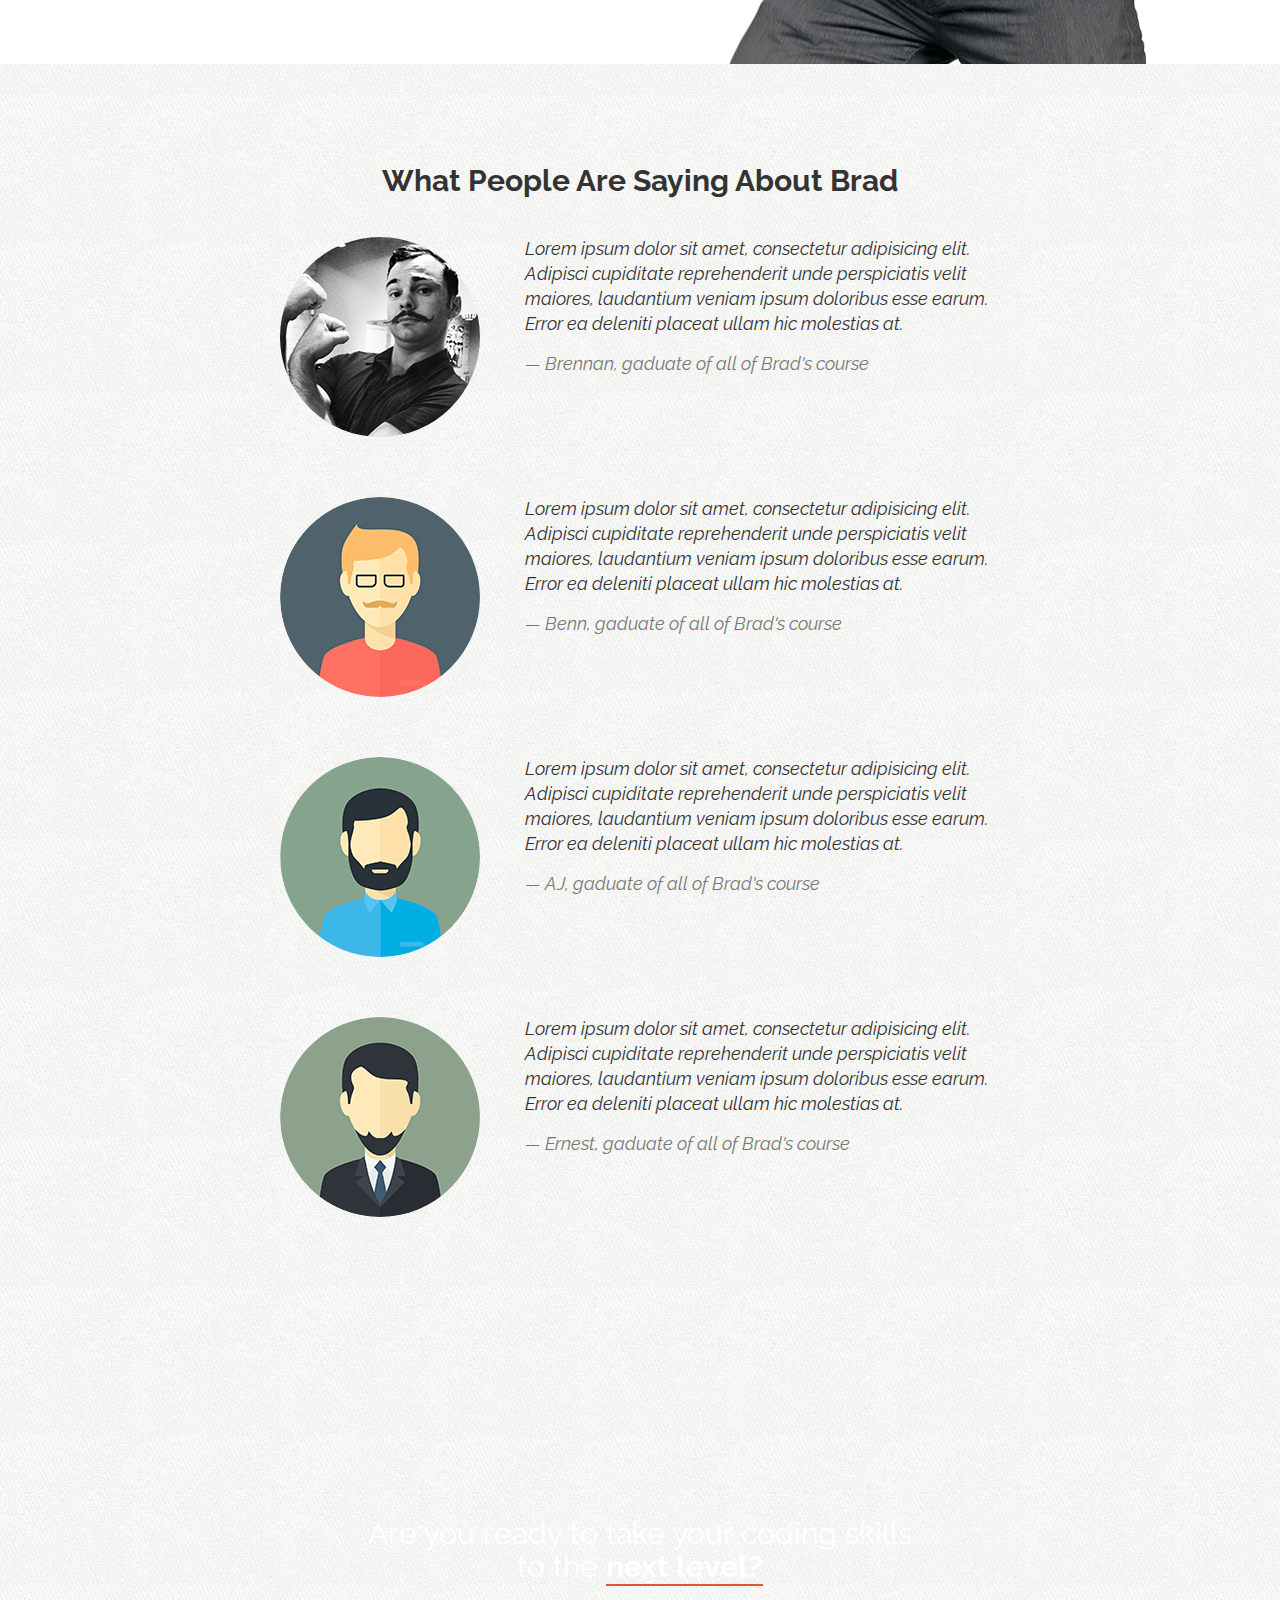
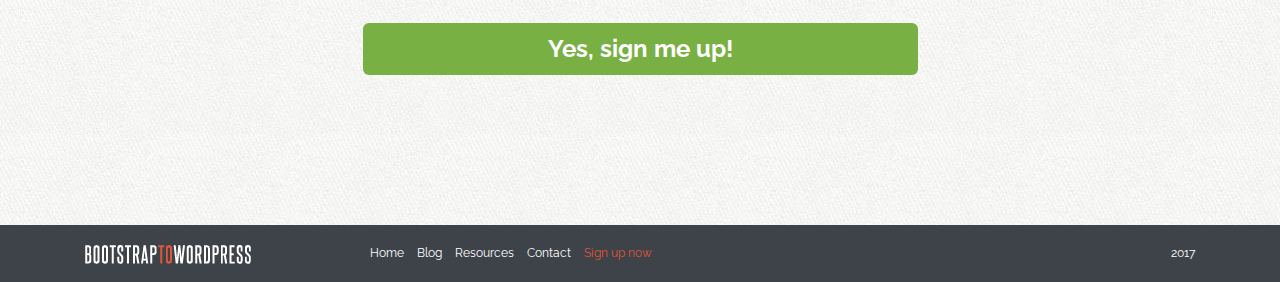
==== commit fb60f9e1: "initial commit" ====
--- a/index.html
+++ b/index.html
@@ -210,24 +210,153 @@
 		</section>
 
 		<!-- INSTRUCTOR -->
-		<section>
+		<section id="instructor">
+			<div class="container">
+				<div class="row">
+					<div class="col-sm-8 col-md-6 instructor-text">
+						<div class="row">
+							<div class="col-lg-8 ">
+								<h2>Your Instructor <small>Brad Hussey</small></h2>
+							</div>
+							<div class="col-lg-4">
+								<a href="/" target="blank" class="badge social twitter"><i class="fa fa-twitter"></i></a>
+								<a href="/" target="blank" class="badge social facebook"><i class="fa fa-facebook"></i></a>
+								<a href="/" target="blank" class="badge social gplus"><i class="fa fa-google-plus"></i></a>
+							</div>
+						</div>
+						<p class="lead">Lorem ipsum dolor sit amet, consectetur adipisicing elit. Modi cupiditate sit ab id, quo.</p>
+						<p>Lorem ipsum dolor sit amet, consectetur adipisicing elit. Nihil ratione consequuntur soluta laborum officiis voluptatibus nemo perspiciatis ipsum. Maiores voluptatem aut porro, quisquam, cupiditate saepe sed asperiores. Incidunt, ut, repellendus.</p>
+						<p>Lorem ipsum dolor sit amet, consectetur adipisicing elit. Reprehenderit nisi qui ratione ea ipsum, aperiam quibusdam nostrum molestiae minus libero hic enim dolor at quae cumque inventore, deleniti perferendis! Praesentium.</p>
+						<p>Lorem ipsum dolor sit amet, consectetur adipisicing elit. Quaerat a dolor voluptatem deleniti necessitatibus, impedit vitae ea ullam repudiandae quasi iusto dolorum, quo mollitia quam eveniet rem, quos totam! Cumque.</p>
+						<hr>
+						<h3>The Numbers <small> they don't lie</small></h3>
+						<div class="row">
+							<div class="col-xs-4">
+								<div class="num">
+									<div class="num-content">
+										41,000 + <span>students</span>
+									</div>
+								</div>
+							</div>
+							<div class="col-xs-4">
+								<div class="num">
+									<div class="num-content">
+										568 <span>reviews</span>
+									</div>
+								</div>
+							</div>
+							<div class="col-xs-4">
+								<div class="num">
+									<div class="num-content">
+										8 <span>courses</span>
+									</div>
+								</div>
+							</div>	
+						</div>
+					</div>
+					<div class="col-sm-4">
+						<img src="/assets" alt="">
+					</div>
+				</div>	
+			</div>
 
 		</section>
 
 		<!-- TESTIMONIALS -->
-		<section>
-
+		<section id="kudos">
+			<div class="container">
+				<div class="row">
+					<div class="col-sm-8 col-sm-offset-2">
+						<h2>What People Are Saying About Brad</h2>
+
+						<div class="row testimonial">
+							<div class="col-sm-4">
+								<img src="/assets/img/brennan.jpg" alt="Brennan">
+							</div>
+							<div class="col-sm-8">
+								<blockquote>
+									Lorem ipsum dolor sit amet, consectetur adipisicing elit. Adipisci cupiditate reprehenderit unde perspiciatis velit maiores, laudantium veniam ipsum doloribus esse earum. Error ea deleniti placeat ullam hic molestias at. <cite>&mdash; Brennan, gaduate of all of Brad's course</cite>
+								</blockquote>
+							</div>
+						</div>
+						<!-- testimonial -->
+						<div class="row testimonial">
+							<div class="col-sm-4">
+								<img src="/assets/img/ben.png" alt="Brennan">
+							</div>
+							<div class="col-sm-8">
+								<blockquote>
+									Lorem ipsum dolor sit amet, consectetur adipisicing elit. Adipisci cupiditate reprehenderit unde perspiciatis velit maiores, laudantium veniam ipsum doloribus esse earum. Error ea deleniti placeat ullam hic molestias at. <cite>&mdash; Benn, gaduate of all of Brad's course</cite>
+								</blockquote>
+							</div>
+						</div>
+						<!-- testimonial -->
+						<div class="row testimonial">
+							<div class="col-sm-4">
+								<img src="/assets/img/aj.png" alt="Brennan">
+							</div>
+							<div class="col-sm-8">
+								<blockquote>
+									Lorem ipsum dolor sit amet, consectetur adipisicing elit. Adipisci cupiditate reprehenderit unde perspiciatis velit maiores, laudantium veniam ipsum doloribus esse earum. Error ea deleniti placeat ullam hic molestias at. <cite>&mdash; AJ, gaduate of all of Brad's course</cite>
+								</blockquote>
+							</div>
+						</div>
+						<!-- testimonial -->
+						<div class="row testimonial">
+							<div class="col-sm-4">
+								<img src="/assets/img/ernest.png" alt="Brennan">
+							</div>
+							<div class="col-sm-8">
+								<blockquote>
+									Lorem ipsum dolor sit amet, consectetur adipisicing elit. Adipisci cupiditate reprehenderit unde perspiciatis velit maiores, laudantium veniam ipsum doloribus esse earum. Error ea deleniti placeat ullam hic molestias at. <cite>&mdash; Ernest, gaduate of all of Brad's course</cite>
+								</blockquote>
+							</div>
+						</div>
+						<!-- testimonial -->
+					</div>
+				</div>
+				<!-- /.row -->
+			</div>
+			<!-- /.container -->
+			
 		</section>
 
 		<!-- SIGN UP SECTION -->
-		<section>
-
+		<section id="signup" data-type="background" data-speed="4">
+				<div class="container">
+					<div class="row">
+						<div class="col-sm-6 col-sm-offset-3">
+							<h2>Are you ready to take your coding skills to the <strong>next level?</strong></h2>
+							<p><a href="/" class="btn btn-lg btn-block btn-success">Yes, sign me up!</a></p>
+						</div>
+					</div>
+					<!-- /.row -->
+				</div>
+				<!-- /.container -->
 		</section>
 
 		<!-- FOOTER
 		 -->
 		<footer>
-
+			<div class="container">
+				<div class="col-sm-3">
+					<p><a href="/"><img src="/assets/img/logo.png" alt="Bootstrap to wordpress"></a></p>
+				</div>
+				<div class="col-sm-6">
+					<nav>
+						<ul class="list-unstyled list-inline">
+							<li><a href="/"></a>Home</li>
+							<li><a href="/"></a>Blog</li>
+							<li><a href="/"></a>Resources</li>
+							<li><a href="/"></a>Contact</li>
+							<li class="signup-link"><a href=""></a>Sign up now</li>
+						</ul>
+					</nav>
+				</div>
+				<div class="col-sm-3">
+					<div class="pull-right">2017</div>
+				</div>
+			</div>
 		</footer>
 
 		<!-- MODAL -->
--- a/assets/css/styles.css
+++ b/assets/css/styles.css
@@ -33,8 +33,53 @@
   background-color: #dd5638;
   border-collapse: #d95131; }
 
+.btn-success {
+  background: #79b044;
+  border: none; }
+  .btn-success:hover {
+    background: #6a9b3d;
+    border: #6a9b3d; }
+
 img {
   max-width: 100%; }
+
+.modal-content {
+  background: url("/assets/img/tile.jpg") top left repeat; }
+
+.badge.social {
+  background: #ccc;
+  font-size: 24px;
+  height: 40px;
+  width: 40px;
+  text-align: center;
+  line-height: 40px;
+  margin: 0 5px 20px 0;
+  padding: 0;
+  -webkit-border-radius: 50px;
+  -moz-border-radius: 50px;
+  border-radius: 50px;
+  color: #fff; }
+
+.badge.social.twitter:hover {
+  background: #55acee; }
+
+.badge.social.facebook:hover {
+  background: #3b5998; }
+
+.badge.social.gplus:hover {
+  background: #db4b39; }
+
+blockquote {
+  padding: 0;
+  border: none;
+  font-style: italic;
+  text-align: left; }
+  blockquote:before {
+    display: none; }
+  blockquote cite {
+    display: block;
+    color: #777;
+    margin: 15px 0 0 0; }
 
 #hero {
   background: url("/assets/img/hero-bg.jpg") 50% 0 repeat fixed;
@@ -113,6 +158,65 @@
   text-align: center;
   color: #fff; }
 
+#instructor {
+  background: white url("/assets/img/brad-elvis.png") 90% -10px no-repeat; }
+  #instructor .instructor-text {
+    background: rgba(255, 255, 255, 0.8); }
+  #instructor h2 {
+    margin: 0 0 20px; }
+  #instructor .num {
+    display: table;
+    font-size: 30px;
+    font-weight: bold;
+    color: #fff;
+    line-height: 24px;
+    height: 140px;
+    width: 140px;
+    text-align: center;
+    background: #dd5638;
+    border-radius: 100%; }
+    #instructor .num .num-content {
+      display: table-cell;
+      vertical-align: middle; }
+    #instructor .num span {
+      display: block;
+      font-size: 20px;
+      font-weight: normal; }
+
+#kudos {
+  text-align: center; }
+  #kudos .testimonial {
+    margin-bottom: 60px; }
+    #kudos .testimonial img {
+      border-radius: 50%; }
+
+#signup {
+  text-align: center;
+  background: url("/assets/img/hipster-stuff.jpg") center center repeat fixed;
+  background-size: cover;
+  color: #fff;
+  padding: 140px 0; }
+  #signup h2 {
+    font-weight: normal; }
+    #signup h2 strong {
+      border-bottom: 2px solid #dd5638; }
+  #signup .btn {
+    font-size: 24px; }
+
+footer {
+  background: #3e4249;
+  color: #fff;
+  padding: 20px 0 10px;
+  font-size: 12px; }
+  footer a:hover {
+    color: #dd5638; }
+  footer p {
+    margin: 0; }
+  footer a:link, footer a:visited {
+    color: #fff; }
+  footer li.signup-link, footer a {
+    color: #dd5638; }
+
 i.ci {
   display: inline-block;
   height: 40px;
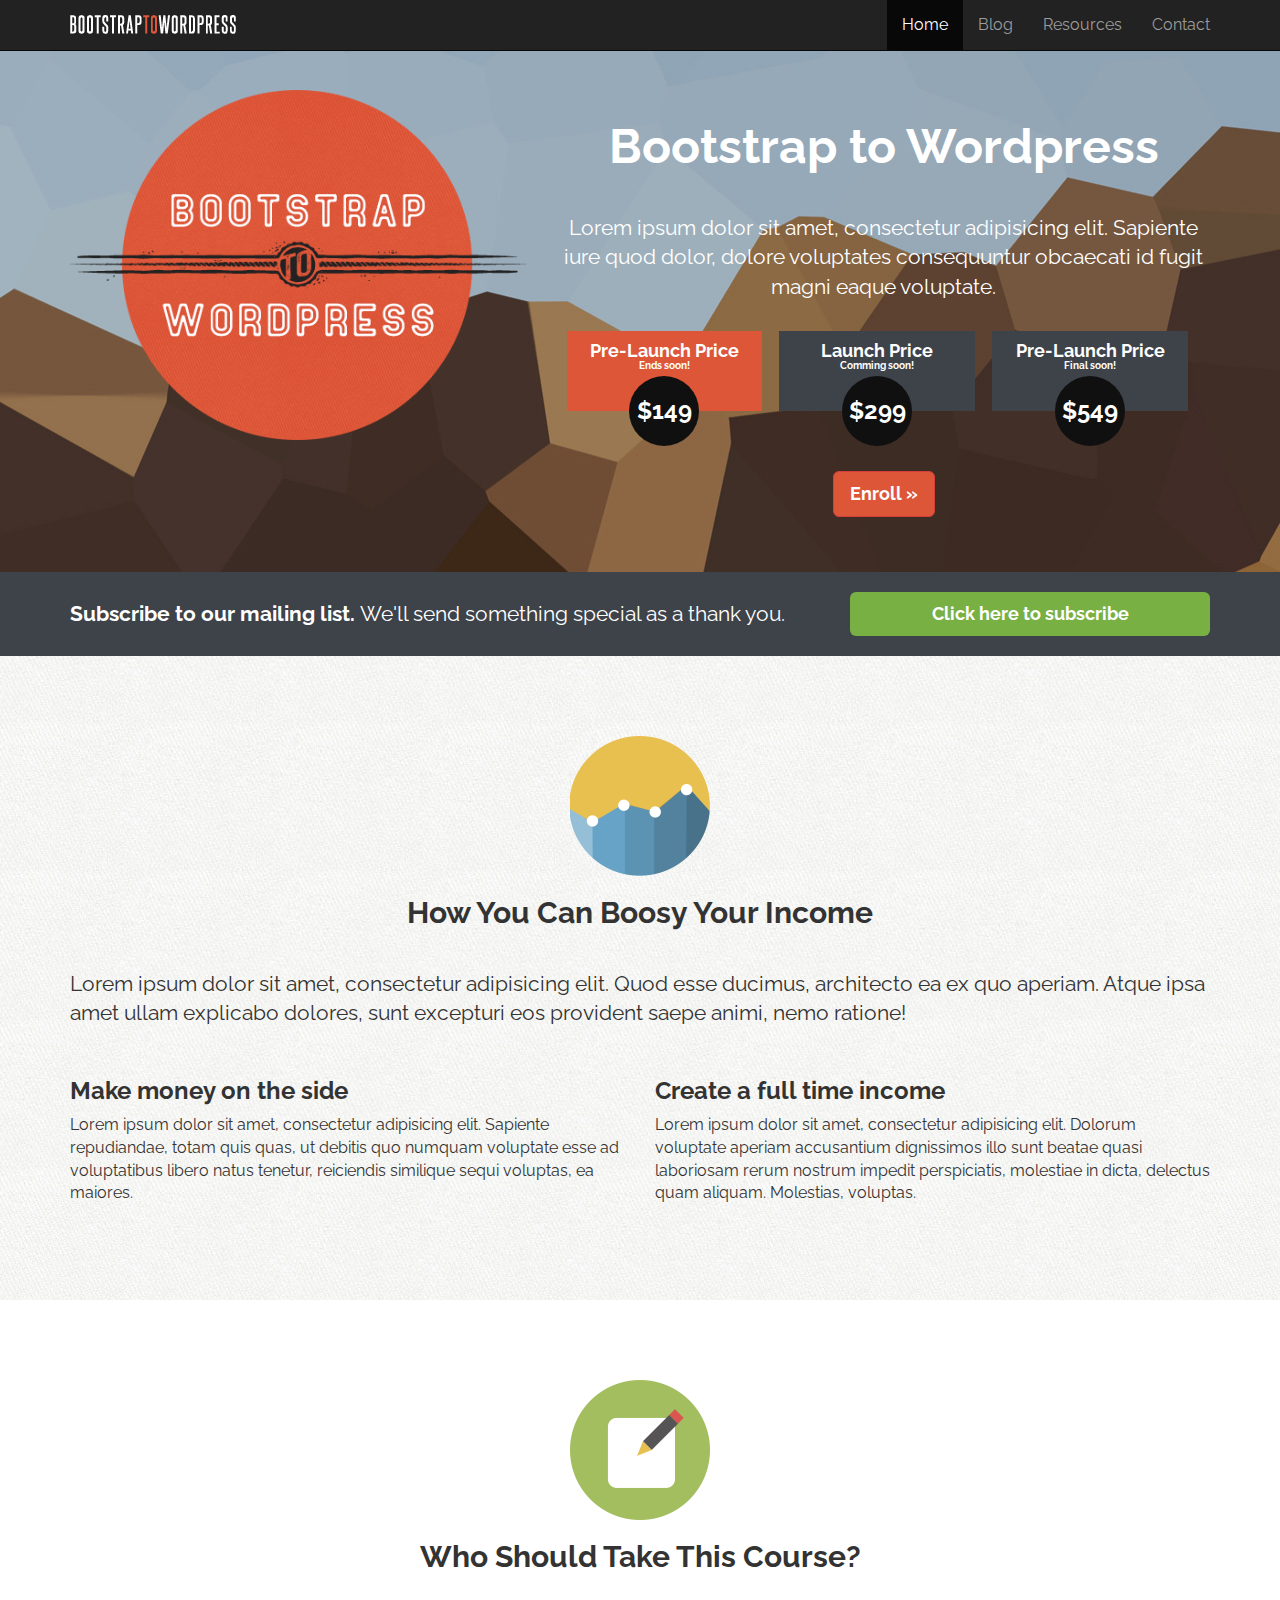
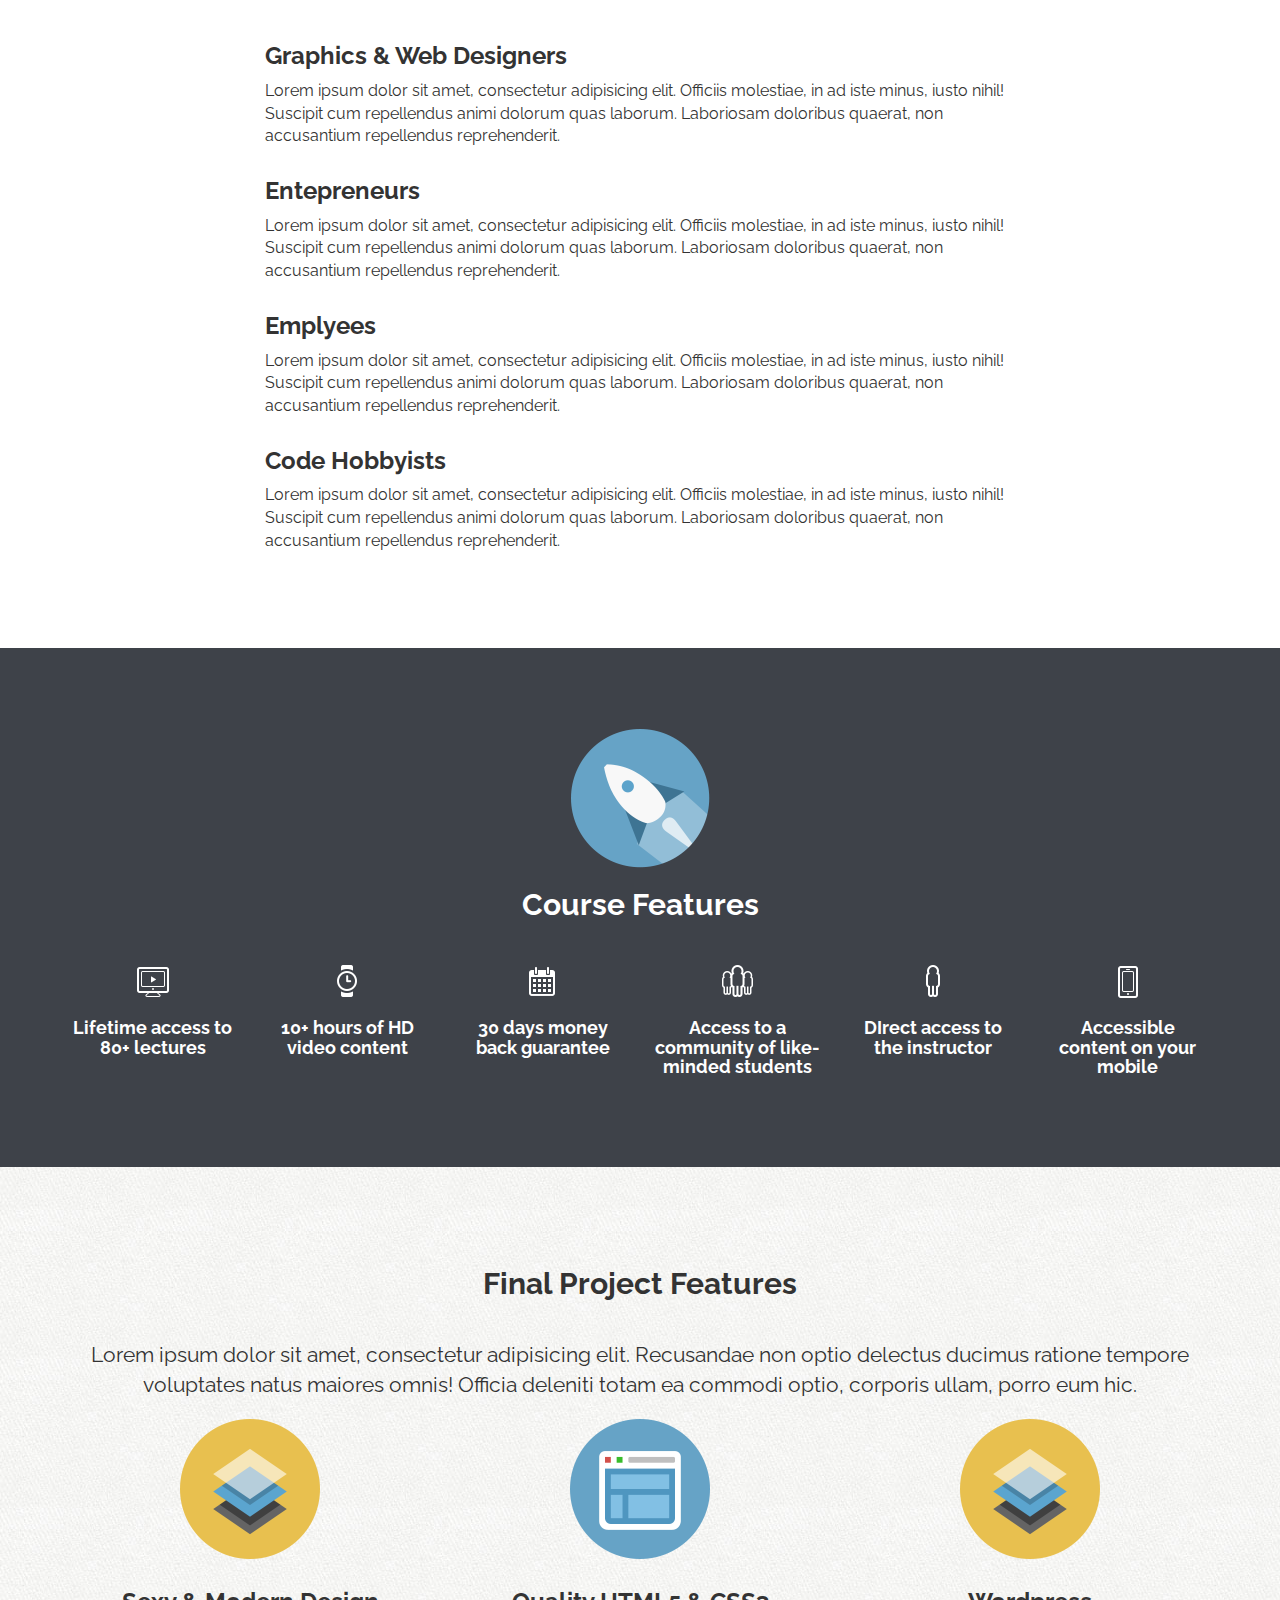
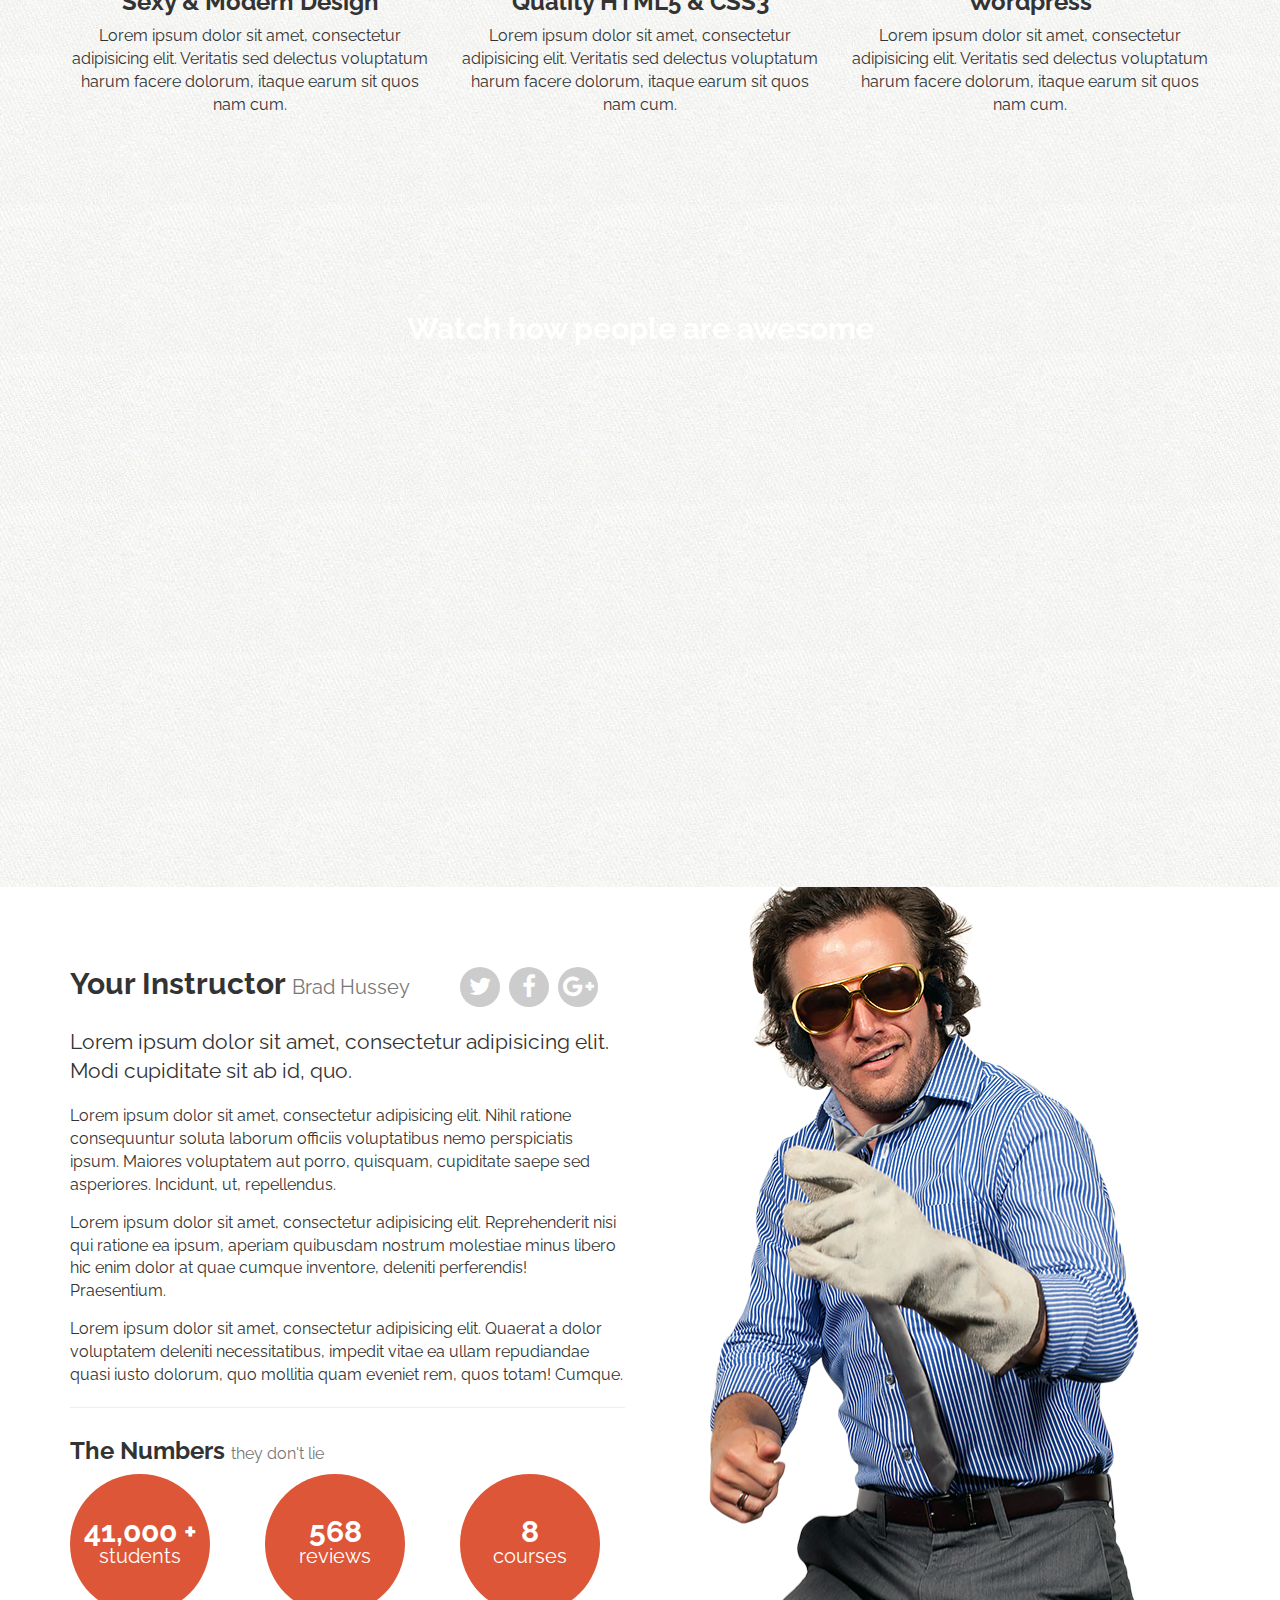
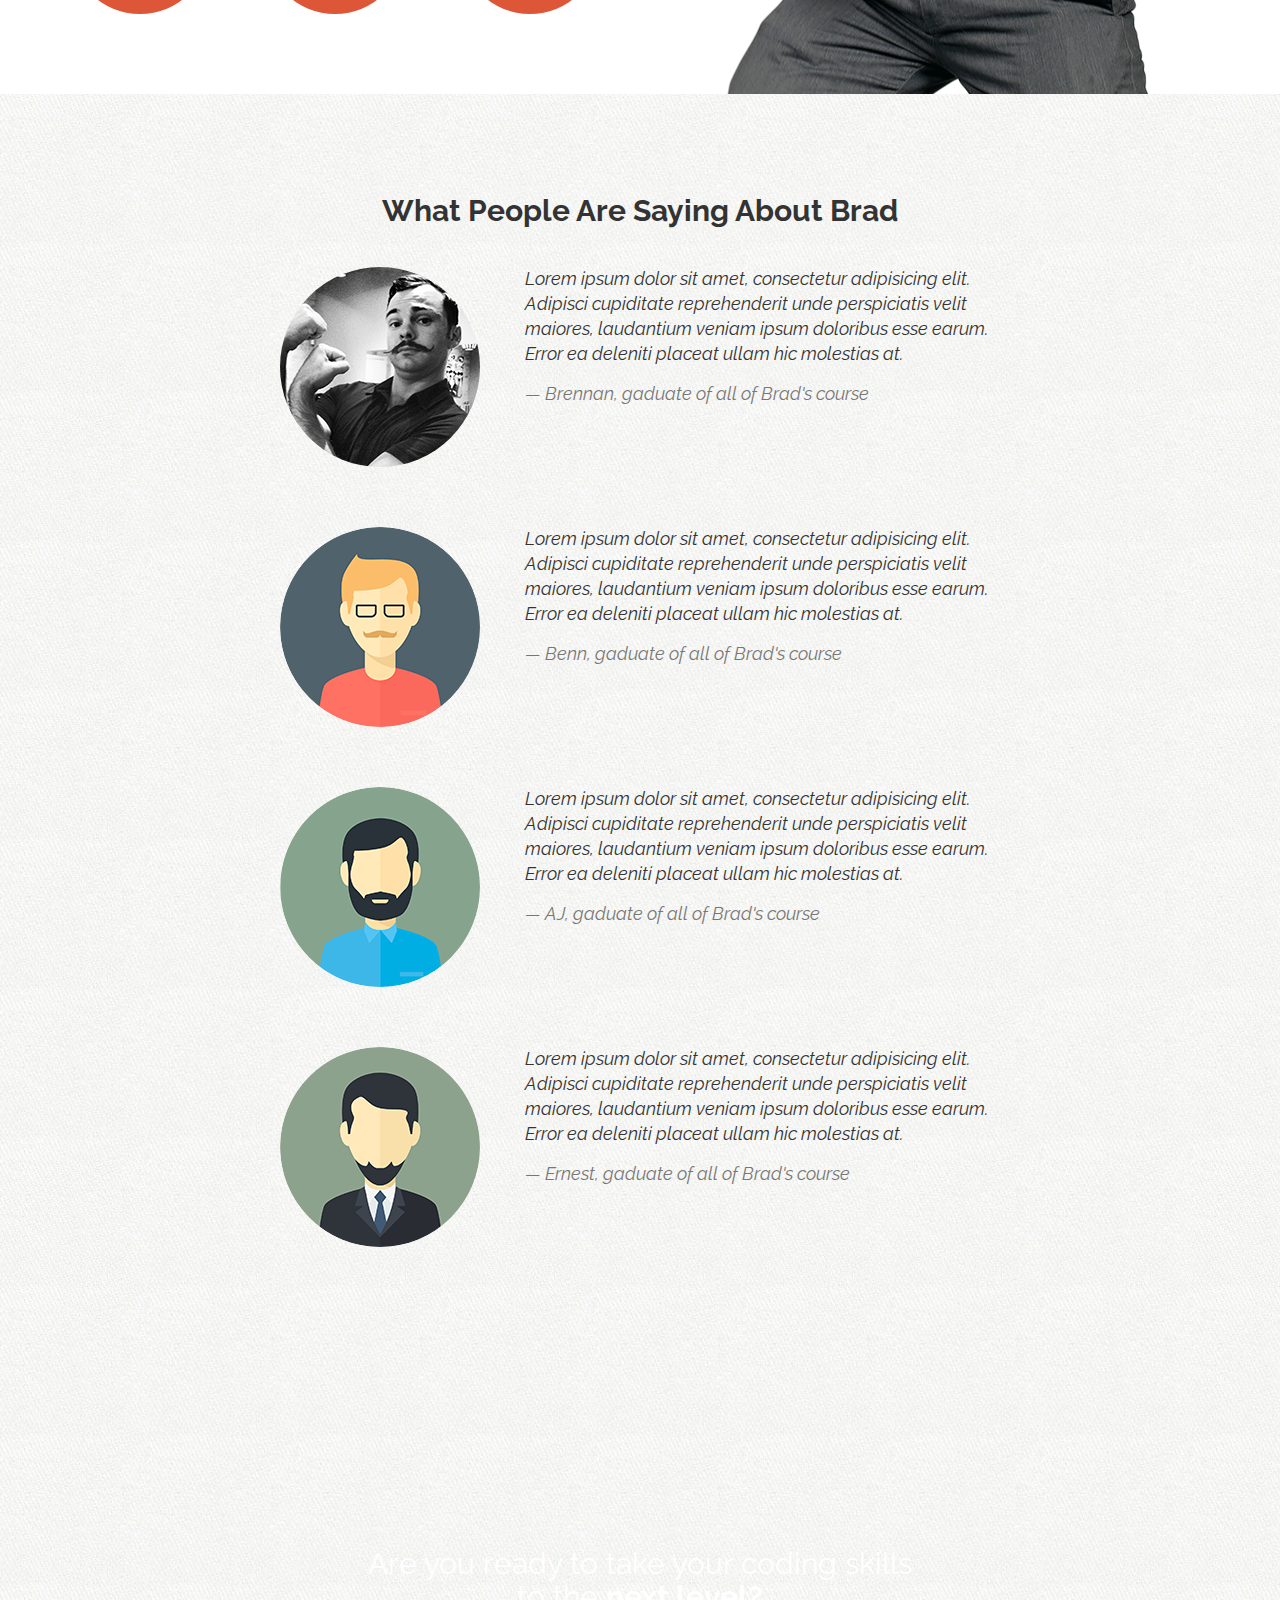
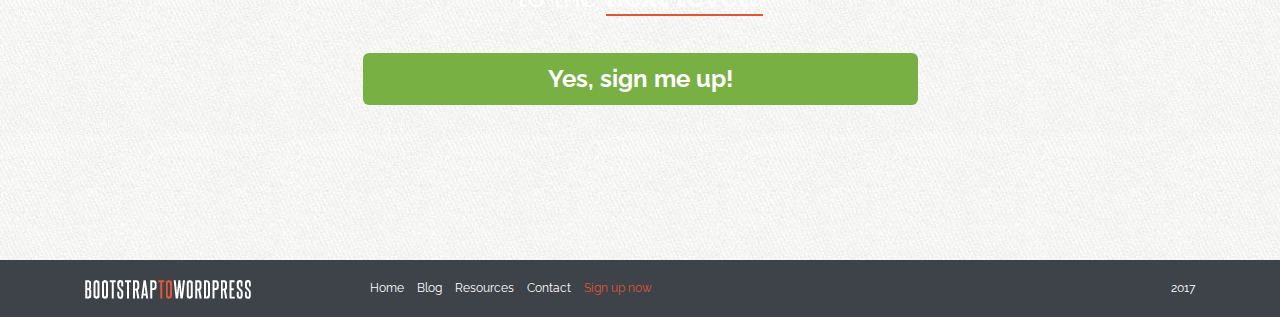
==== commit 60af52d9: "initial commit" ====
--- a/index.html
+++ b/index.html
@@ -29,7 +29,7 @@
 						<div class="navbar-collapse collapse">
 							<ul class="nav navbar-nav navbar-right">
 								<li class="active"><a href="/">Home</a></li>
-								<li><a href="/">Blog</a></li>
+								<li><a href="blog.html">Blog</a></li>
 								<li><a href="/">Resources</a></li>
 								<li><a href="/">Contact</a></li>
 							</ul>
--- a/assets/css/styles.css
+++ b/assets/css/styles.css
@@ -20,6 +20,12 @@
 
 h4 {
   font-size: 18px; }
+
+p {
+  margin: 0 0 15px; }
+
+p.lead {
+  font-weight: normal; }
 
 button, input, .btn, a.btn {
   -webkit-font-smoothing: antialiased;
@@ -240,3 +246,19 @@
 
 .ci.ci-device {
   background-position: -200px 0; }
+
+@media screen and (max-width: 761px) {
+  .logo {
+    width: 50%; }
+  #optin p {
+    margin: 0 0 10px; }
+  #featurette iframe {
+    height: 240px; } }
+
+@media screen and (max-width: 568px) {
+  #instructor .num {
+    height: 100px;
+    width: 100px;
+    font-size: 22px; }
+    #instructor .num span {
+      font-size: 16px; } }
